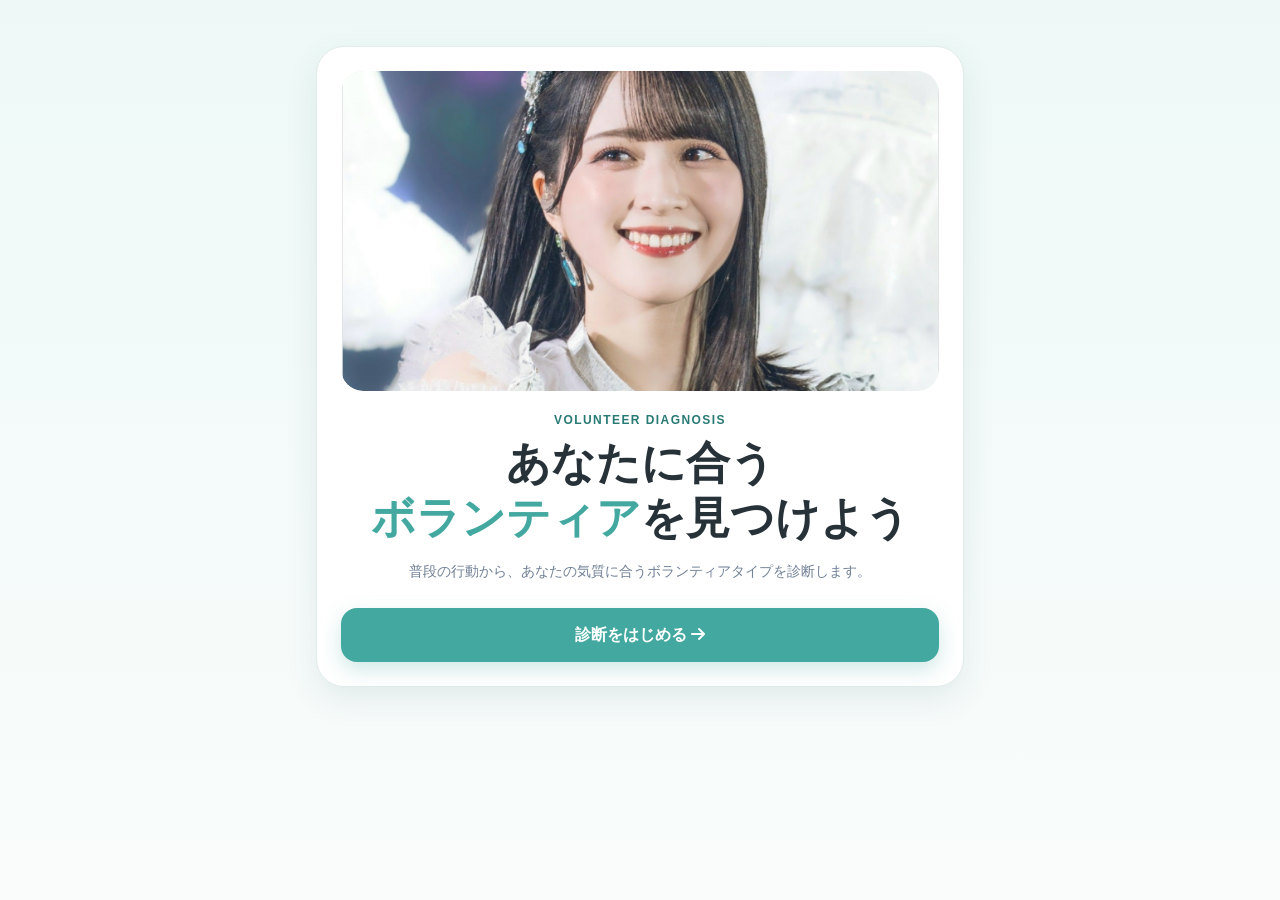
==== index.html @ e2f51537 "Add files via upload" ====
<!DOCTYPE html>
<html lang="ja">
<head>
  <meta charset="UTF-8">
  <meta name="viewport" content="width=device-width, initial-scale=1.0, viewport-fit=cover">
  <meta name="theme-color" content="#43A9A0">
  <meta name="apple-mobile-web-app-capable" content="yes">
  <meta name="apple-mobile-web-app-status-bar-style" content="default">
  <meta name="apple-mobile-web-app-title" content="ボランティア診断">
  <meta name="description" content="日常の行動から、自分に合うボランティアのタイプを見つける診断アプリ">

  <link rel="manifest" href="manifest.json">
  <link rel="stylesheet" href="style.css">

  <!-- Font Awesome -->
  <link rel="preconnect" href="https://cdnjs.cloudflare.com">
  <link rel="stylesheet" href="https://cdnjs.cloudflare.com/ajax/libs/font-awesome/6.5.2/css/all.min.css">

  <title>ボランティア診断</title>
</head>

<body>

  <main class="app-shell">

    <!-- ホーム画面 -->
    <section id="homeScreen" class="screen active">

      <div class="hero-card">

        <div class="hero-image-wrap">
          <img
            src="images/hero-sample.png"
            class="replaceable-img"
            alt="ボランティア診断のイメージ"
          >
        </div>

        <p class="eyebrow">VOLUNTEER DIAGNOSIS</p>

        <h1>
          あなたに合う<br>
          <span>ボランティア</span>を見つけよう
        </h1>

        <p class="lead">
          普段の行動から、あなたの気質に合うボランティアタイプを診断します。
        </p>

        <button id="startBtn" class="primary-btn">
          診断をはじめる
          <i class="fa-solid fa-arrow-right"></i>
        </button>

      </div>

    </section>


    <!-- 診断画面 -->
    <section id="quizScreen" class="screen">

      <div class="quiz-header">

        <button id="backBtn" class="icon-btn" aria-label="前の画面へ">
          <i class="fa-solid fa-arrow-left"></i>
        </button>

        <div class="progress-area">

          <div class="progress-label">
            <span>質問</span>
            <strong id="questionNumber">1 / 12</strong>
          </div>

          <div class="progress-track">
            <div id="progressBar" class="progress-bar"></div>
          </div>

        </div>

      </div>


      <div class="question-card">

        <span id="questionTag" class="question-tag">
          Q1
        </span>

        <h2 id="questionText"></h2>

        <div id="choices" class="choices"></div>

      </div>

    </section>


    <!-- やってみたいボランティア -->
    <section id="interestScreen" class="screen">

      <div class="result-top">

        <span class="question-tag">
          最後の質問・採点外
        </span>

        <h2>
          あなたが「やってみたい」と思う<br>
          ボランティアは？
        </h2>

        <p>
          これは診断の点数には入りません。
          気質から見たおすすめと比べるために使います。
        </p>

      </div>

      <div id="interestChoices" class="interest-grid"></div>

      <button id="showResultBtn" class="primary-btn">
        診断結果を見る
        <i class="fa-solid fa-chart-simple"></i>
      </button>

    </section>


    <!-- 結果画面 -->
    <section id="resultScreen" class="screen">

      <div class="result-card">

        <p class="eyebrow">
          YOUR RESULT
        </p>

        <h2>
          あなたのボランティアタイプ
        </h2>

        <div id="topType" class="top-type"></div>

        <div class="chart-wrap">
          <canvas
            id="radarChart"
            width="320"
            height="320"
            aria-label="8タイプのレーダーチャート"
          ></canvas>
        </div>

        <div id="scoreList" class="score-list"></div>

      </div>


      <!-- 比較 -->
      <div class="compare-card">

        <div class="compare-title">

          <i class="fa-solid fa-scale-balanced"></i>

          <div>

            <h3>
              「向いている」と「やってみたい」を比較
            </h3>

            <p>
              あなたの気質と、あなた自身の興味を見比べてみましょう。
            </p>

          </div>

        </div>

        <div id="compareContent"></div>

      </div>


      <div class="result-actions">

        <button id="restartBtn" class="secondary-btn">
          <i class="fa-solid fa-rotate-right"></i>
          もう一度診断する
        </button>

        <button id="shareBtn" class="secondary-btn">
          <i class="fa-solid fa-share-nodes"></i>
          結果を共有
        </button>

      </div>

    </section>


    <!-- QRコード画面 -->
    <section id="qrScreen" class="screen">

      <div class="qr-card">

        <p class="eyebrow">
          SHARE
        </p>

        <h2>
          スマホで開く
        </h2>

        <p>
          このページのURLをQRコードにしました。
          スマホで読み取って開いてください。
        </p>

        <div class="qr-wrap">

          <img
            id="qrImage"
            alt="このアプリを開くQRコード"
          >

        </div>

        <p id="currentUrl" class="url-text"></p>

        <button id="closeQrBtn" class="secondary-btn">
          戻る
        </button>

      </div>

    </section>

  </main>


  <script src="app.js"></script>

</body>
</html>
---- style.css ----
* {
  box-sizing: border-box;
}

:root {
  --primary: #43A9A0;
  --primary-dark: #287A74;
  --primary-light: #EAF7F5;
  --accent: #F4B85C;
  --text: #263238;
  --muted: #718096;
  --bg: #F7FBFA;
  --white: #FFFFFF;
  --border: #E2ECEA;
  --shadow: 0 12px 32px rgba(50, 100, 95, 0.10);
}

html {
  scroll-behavior: smooth;
}

body {
  margin: 0;
  min-height: 100vh;
  font-family:
    -apple-system,
    BlinkMacSystemFont,
    "Noto Sans JP",
    "Hiragino Kaku Gothic ProN",
    "Yu Gothic",
    sans-serif;
  background:
    linear-gradient(
      180deg,
      #EEF9F7 0%,
      #F9FCFB 100%
    );
  color: var(--text);
}

button {
  font: inherit;
}

.app-shell {
  width: 100%;
  max-width: 680px;
  min-height: 100vh;
  margin: 0 auto;
  padding: 20px 16px 36px;
}

.screen {
  display: none;
}

.screen.active {
  display: block;
}

.hero-card,
.question-card,
.result-card,
.compare-card,
.qr-card {
  background: var(--white);
  border: 1px solid var(--border);
  border-radius: 28px;
  box-shadow: var(--shadow);
}

.hero-card {
  margin-top: 14px;
  padding: 18px;
  text-align: center;
}

.hero-image-wrap {
  width: 100%;
  height: 260px;
  overflow: hidden;
  border-radius: 22px;
  background: var(--primary-light);
}

.replaceable-img {
  display: block;
  width: 100%;
  height: 100%;
  object-fit: cover;
  object-position: center;
  border-radius: inherit;
}

.eyebrow {
  margin: 22px 0 8px;
  color: var(--primary-dark);
  font-size: 12px;
  font-weight: 800;
  letter-spacing: 0.12em;
}

h1,
h2,
h3,
p {
  margin-top: 0;
}

h1 {
  margin-bottom: 14px;
  font-size: clamp(30px, 8vw, 44px);
  line-height: 1.25;
}

h1 span {
  color: var(--primary);
}

.lead {
  margin: 0 auto 24px;
  max-width: 470px;
  color: var(--muted);
  line-height: 1.8;
  font-size: 14px;
}

.primary-btn,
.secondary-btn {
  width: 100%;
  min-height: 54px;
  border-radius: 16px;
  cursor: pointer;
  transition:
    transform .15s ease,
    opacity .15s ease;
}

.primary-btn {
  border: 0;
  color: #fff;
  background: var(--primary);
  font-weight: 800;
  box-shadow:
    0 8px 20px rgba(67, 169, 160, .25);
}

.secondary-btn {
  background: #fff;
  color: var(--primary-dark);
  border: 1px solid var(--border);
  font-weight: 700;
}

.primary-btn:active,
.secondary-btn:active,
.choice-btn:active {
  transform: scale(.98);
}

.quiz-header {
  display: flex;
  align-items: center;
  gap: 12px;
  margin: 12px 0 18px;
}

.icon-btn {
  flex: 0 0 auto;
  width: 42px;
  height: 42px;
  border: 1px solid var(--border);
  border-radius: 50%;
  background: #fff;
  color: var(--primary-dark);
  cursor: pointer;
}

.progress-area {
  flex: 1;
}

.progress-label {
  display: flex;
  justify-content: space-between;
  margin-bottom: 7px;
  color: var(--muted);
  font-size: 12px;
}

.progress-label strong {
  color: var(--text);
}

.progress-track {
  height: 7px;
  overflow: hidden;
  border-radius: 99px;
  background: #DDECEA;
}

.progress-bar {
  width: 8.333%;
  height: 100%;
  border-radius: inherit;
  background: var(--primary);
  transition: width .25s ease;
}

.question-card {
  padding: 24px 18px;
}

.question-tag {
  display: inline-flex;
  align-items: center;
  min-height: 28px;
  padding: 0 11px;
  border-radius: 99px;
  background: var(--primary-light);
  color: var(--primary-dark);
  font-size: 12px;
  font-weight: 800;
}

.question-card h2 {
  margin: 16px 0 22px;
  font-size: clamp(21px, 5.5vw, 28px);
  line-height: 1.55;
}

.choices {
  display: grid;
  gap: 12px;
}

.choice-btn {
  display: flex;
  align-items: flex-start;
  gap: 12px;
  width: 100%;
  padding: 15px;
  border: 1px solid var(--border);
  border-radius: 16px;
  background: #FBFEFD;
  color: var(--text);
  text-align: left;
  line-height: 1.6;
  cursor: pointer;
}

.choice-number {
  flex: 0 0 auto;
  display: grid;
  place-items: center;
  width: 30px;
  height: 30px;
  border-radius: 50%;
  background: var(--primary-light);
  color: var(--primary-dark);
  font-weight: 800;
  font-size: 13px;
}

.interest-grid {
  display: grid;
  gap: 10px;
  margin: 20px 0;
}

.interest-option {
  display: flex;
  align-items: center;
  gap: 12px;
  padding: 15px;
  border: 1px solid var(--border);
  border-radius: 16px;
  background: #fff;
  cursor: pointer;
  text-align: left;
}

.interest-option.selected {
  border-color: var(--primary);
  background: var(--primary-light);
}

.interest-option input {
  accent-color: var(--primary);
}

.result-top {
  padding: 10px 4px 18px;
}

.result-top h2 {
  margin: 12px 0 8px;
  font-size: 28px;
  line-height: 1.45;
}

.result-top p {
  color: var(--muted);
  line-height: 1.7;
  font-size: 13px;
}

.result-card,
.compare-card,
.qr-card {
  padding: 22px 18px;
  margin-bottom: 16px;
}

.result-card h2 {
  margin-bottom: 18px;
}

.top-type {
  padding: 16px;
  border-radius: 18px;
  background: var(--primary-light);
  text-align: center;
  color: var(--primary-dark);
  font-size: 20px;
  font-weight: 900;
  line-height: 1.5;
}

.chart-wrap {
  width: min(100%, 360px);
  margin: 18px auto;
}

#radarChart {
  display: block;
  width: 100%;
  height: auto;
}

.score-list {
  display: grid;
  gap: 7px;
}

.score-row {
  display: grid;
  grid-template-columns: 24px 1fr 36px;
  align-items: center;
  gap: 8px;
  font-size: 12px;
}

.score-bar-bg {
  height: 8px;
  overflow: hidden;
  border-radius: 99px;
  background: #E7EFEE;
}

.score-bar {
  height: 100%;
  border-radius: inherit;
  background: var(--primary);
}

.compare-title {
  display: flex;
  gap: 12px;
  align-items: flex-start;
}

.compare-title > i {
  margin-top: 3px;
  color: var(--primary);
  font-size: 22px;
}

.compare-title h3 {
  margin-bottom: 5px;
  font-size: 16px;
}

.compare-title p {
  margin-bottom: 0;
  color: var(--muted);
  font-size: 12px;
  line-height: 1.6;
}

.compare-box {
  margin-top: 16px;
  padding: 16px;
  border-radius: 18px;
  background: #F8FBFA;
}

.compare-label {
  margin-bottom: 6px;
  color: var(--muted);
  font-size: 11px;
  font-weight: 800;
}

.compare-value {
  font-weight: 800;
  line-height: 1.6;
}

.result-actions {
  display: grid;
  gap: 10px;
}

.qr-card {
  margin-top: 20px;
  text-align: center;
}

.qr-card h2 {
  font-size: 28px;
}

.qr-card p {
  color: var(--muted);
  line-height: 1.7;
  font-size: 13px;
}

.qr-wrap {
  display: grid;
  place-items: center;
  margin: 20px auto;
  width: min(78vw, 300px);
  aspect-ratio: 1;
  padding: 12px;
  border-radius: 20px;
  background: #fff;
  border: 1px solid var(--border);
}

.qr-wrap img {
  width: 100%;
  height: 100%;
  object-fit: contain;
}

.url-text {
  word-break: break-all;
  font-size: 11px !important;
}

@media (min-width: 600px) {

  .app-shell {
    padding-top: 32px;
  }

  .hero-card {
    padding: 24px;
  }

  .hero-image-wrap {
    height: 320px;
  }

  .question-card {
    padding: 30px;
  }

}
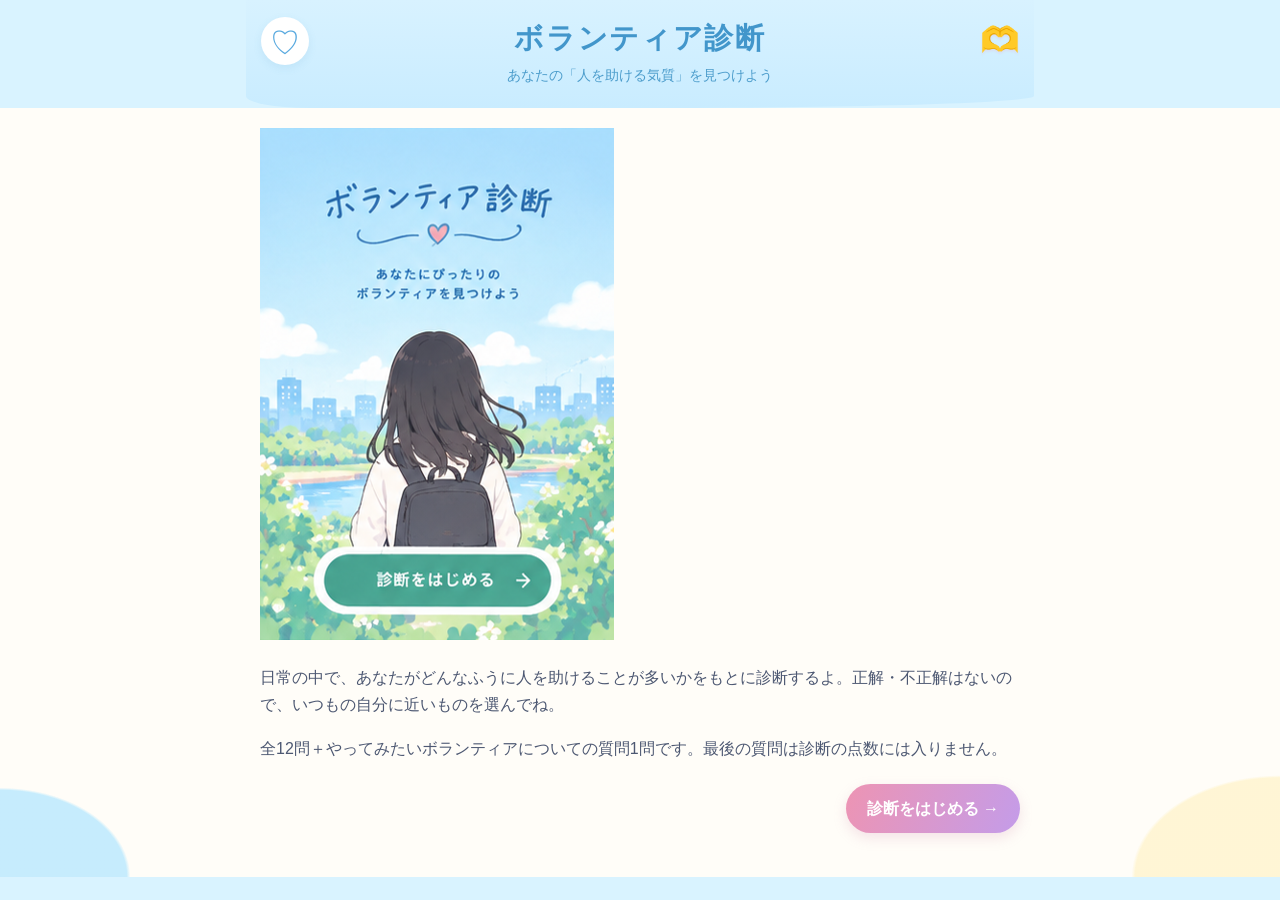
==== commit d7b93547: "Add files via upload" ====
--- a/index.html
+++ b/index.html
@@ -2,245 +2,138 @@
 <html lang="ja">
 <head>
   <meta charset="UTF-8">
-  <meta name="viewport" content="width=device-width, initial-scale=1.0, viewport-fit=cover">
-  <meta name="theme-color" content="#43A9A0">
-  <meta name="apple-mobile-web-app-capable" content="yes">
-  <meta name="apple-mobile-web-app-status-bar-style" content="default">
-  <meta name="apple-mobile-web-app-title" content="ボランティア診断">
-  <meta name="description" content="日常の行動から、自分に合うボランティアのタイプを見つける診断アプリ">
+  <meta name="viewport" content="width=device-width, initial-scale=1">
+  <meta name="theme-color" content="#fff4f7">
+  <title>ボランティア診断</title>
+  <link rel="stylesheet" href="style.css">
+</head>
+<body>
+<main class="app">
+  <header class="brand">
+    <div class="brand-mark" aria-hidden="true">♡</div>
+    <h1>ボランティア診断</h1>
+    <p>あなたの「人を助ける気質」を見つけよう</p>
+  </header>
 
-  <link rel="manifest" href="manifest.json">
-  <link rel="stylesheet" href="style.css">
+  
 
-  <!-- Font Awesome -->
-  <link rel="preconnect" href="https://cdnjs.cloudflare.com">
-  <link rel="stylesheet" href="https://cdnjs.cloudflare.com/ajax/libs/font-awesome/6.5.2/css/all.min.css">
+<section id="start-screen" class="start-panel">
+  <img
+    class="start-image"
+    src="./images/画像1.png"
+    alt="ボランティア診断のスタート画面"
+  >
 
-  <title>ボランティア診断</title>
-</head>
+  
+</div>
+      </div>
+    </div>
+    <p>日常の中で、あなたがどんなふうに人を助けることが多いかをもとに診断するよ。正解・不正解はないので、いつもの自分に近いものを選んでね。</p>
+    <p class="hint">全12問＋やってみたいボランティアについての質問1問です。最後の質問は診断の点数には入りません。</p>
+    <div class="nav-row" style="justify-content:flex-end">
+      <button class="btn btn-primary" id="start-btn">診断をはじめる →</button>
+    </div>
+  </section>
 
-<body>
+  <section id="quiz-screen" class="panel hidden">
+    <div class="eyebrow">
+      <span id="step-label">Q1 / 12</span>
+      <span id="step-percent">8%</span>
+    </div>
+    <div class="progress">
+      <div class="progress-fill" id="progress-fill"></div>
+    </div>
+    <h2 id="question-text" class="question-text"></h2>
+    <div class="illustration-frame">
+      <div class="illustration-inner" id="illustration-inner">
+        <div class="scene-emoji" id="scene-emoji">🧑‍🤝‍🧑</div>
+        <div class="scene-label" id="scene-label">この質問のイラスト</div>
+      </div>
+    </div>
+    <div class="choices" id="choices"></div>
+    <p class="hint">選択肢を押すと、右側のハートがピンクになるよ。</p>
+    <div class="nav-row">
+      <button class="btn btn-ghost" id="back-btn">← もどる</button>
+      <button class="btn btn-primary" id="next-btn" disabled>次へ →</button>
+    </div>
+  </section>
 
-  <main class="app-shell">
+  <section id="interest-screen" class="panel hidden">
+    <div class="eyebrow">
+      <span>Q13 / 13</span>
+      <span>採点外</span>
+    </div>
+    <div class="progress">
+      <div class="progress-fill" style="width:100%"></div>
+    </div>
+    <h2>あなたがやってみたいボランティアはありますか？</h2>
+    <p class="note">※こちらの質問は診断結果には含まれません。あなたのやりたいことと気質の傾向を比べるための参考にします。</p>
+    <div class="interest-grid" id="interest-grid"></div>
+    <label for="interest-note" style="display:block;margin:17px 0 7px;font-weight:700">ほかにやってみたいこと（任意）</label>
+    <textarea id="interest-note" placeholder="例：地域のお祭りの準備をしてみたい"></textarea>
+    <div class="nav-row">
+      <button class="btn btn-ghost" id="interest-back-btn">← もどる</button>
+      <button class="btn btn-primary" id="show-result-btn">診断結果を見る →</button>
+    </div>
+  </section>
 
-    <!-- ホーム画面 -->
-    <section id="homeScreen" class="screen active">
+  <section id="result-screen" class="panel hidden">
+    <div class="eyebrow">
+      <span>診断結果</span>
+      <span>あなたの気質タイプ</span>
+    </div>
 
-      <div class="hero-card">
+    <div class="result-top">
+      <div>
+        <h2 class="result-title" id="result-title"></h2>
+        <p class="result-sub" id="result-type-name"></p>
+        <p id="result-description"></p>
+        <div class="result-character" id="result-character"></div>
+      </div>
+      <div>
+        <h3 class="section-title" style="margin-top:0">タイプ別スコア</h3>
+        <canvas id="radar-chart" width="440" height="400" aria-label="ボランティアの種類ごとのレーダーチャート" style="width:100%;height:auto"></canvas>
+        <p class="small">種類の名前を短く表示しています。点数が高いほど、その活動に関係する傾向が強めです。</p>
+      </div>
+    </div>
 
-        <div class="hero-image-wrap">
-          <img
-            src="images/hero-sample.png"
-            class="replaceable-img"
-            alt="ボランティア診断のイメージ"
-          >
-        </div>
+    <h3 class="section-title">あるとよい能力・向いている人の特徴</h3>
+    <ul class="feature-list" id="feature-list"></ul>
 
-        <p class="eyebrow">VOLUNTEER DIAGNOSIS</p>
+    <h3 class="section-title">結果のポイント配分</h3>
+    <p class="small">選んだ答えのタイプに2点、関連するタイプに1点を加算しています。Q13は採点されません。</p>
+    <div class="score-list" id="score-list"></div>
 
-        <h1>
-          あなたに合う<br>
-          <span>ボランティア</span>を見つけよう
-        </h1>
+    <h3 class="section-title">あなたの「やりたい」とおすすめ</h3>
+    <div class="compare">
+      <div class="compare-card">
+        <h4>あなたのやりたい</h4>
+        <p id="interest-result"></p>
+      </div>
+      <div class="compare-card">
+        <h4>気質から見たおすすめ</h4>
+        <p id="recommended-result"></p>
+      </div>
+    </div>
 
-        <p class="lead">
-          普段の行動から、あなたの気質に合うボランティアタイプを診断します。
-        </p>
+    <h3 class="section-title">ボランティアを探してみよう</h3>
+    <div class="url-box">
+      <p style="margin:0 0 5px">ボランティア情報の探し方や募集先は、地域によって異なります。</p>
+      <a href="https://www.n-volunteer.jp/" target="_blank" rel="noopener noreferrer">全国のボランティア情報を探す</a>
+    </div>
 
-        <button id="startBtn" class="primary-btn">
-          診断をはじめる
-          <i class="fa-solid fa-arrow-right"></i>
-        </button>
+    <h3 class="section-title" id="type-links-heading">この診断結果に合う活動をもっと詳しく知る</h3>
+    <p id="type-links-intro">あなたの診断タイプに合わせた活動紹介ページだよ。</p>
+    <div id="type-links"></div>
+    <p class="small">※リンク先は外部サイトです。活動内容や募集条件は、リンク先で確認してください。</p>
 
-      </div>
+    <div class="result-actions">
+      <button class="btn btn-primary" id="restart-btn">もう一度診断する ↻</button>
+      <button class="btn btn-ghost" id="print-btn">結果を印刷する</button>
+    </div>
+  </section>
+</main>
 
-    </section>
-
-
-    <!-- 診断画面 -->
-    <section id="quizScreen" class="screen">
-
-      <div class="quiz-header">
-
-        <button id="backBtn" class="icon-btn" aria-label="前の画面へ">
-          <i class="fa-solid fa-arrow-left"></i>
-        </button>
-
-        <div class="progress-area">
-
-          <div class="progress-label">
-            <span>質問</span>
-            <strong id="questionNumber">1 / 12</strong>
-          </div>
-
-          <div class="progress-track">
-            <div id="progressBar" class="progress-bar"></div>
-          </div>
-
-        </div>
-
-      </div>
-
-
-      <div class="question-card">
-
-        <span id="questionTag" class="question-tag">
-          Q1
-        </span>
-
-        <h2 id="questionText"></h2>
-
-        <div id="choices" class="choices"></div>
-
-      </div>
-
-    </section>
-
-
-    <!-- やってみたいボランティア -->
-    <section id="interestScreen" class="screen">
-
-      <div class="result-top">
-
-        <span class="question-tag">
-          最後の質問・採点外
-        </span>
-
-        <h2>
-          あなたが「やってみたい」と思う<br>
-          ボランティアは？
-        </h2>
-
-        <p>
-          これは診断の点数には入りません。
-          気質から見たおすすめと比べるために使います。
-        </p>
-
-      </div>
-
-      <div id="interestChoices" class="interest-grid"></div>
-
-      <button id="showResultBtn" class="primary-btn">
-        診断結果を見る
-        <i class="fa-solid fa-chart-simple"></i>
-      </button>
-
-    </section>
-
-
-    <!-- 結果画面 -->
-    <section id="resultScreen" class="screen">
-
-      <div class="result-card">
-
-        <p class="eyebrow">
-          YOUR RESULT
-        </p>
-
-        <h2>
-          あなたのボランティアタイプ
-        </h2>
-
-        <div id="topType" class="top-type"></div>
-
-        <div class="chart-wrap">
-          <canvas
-            id="radarChart"
-            width="320"
-            height="320"
-            aria-label="8タイプのレーダーチャート"
-          ></canvas>
-        </div>
-
-        <div id="scoreList" class="score-list"></div>
-
-      </div>
-
-
-      <!-- 比較 -->
-      <div class="compare-card">
-
-        <div class="compare-title">
-
-          <i class="fa-solid fa-scale-balanced"></i>
-
-          <div>
-
-            <h3>
-              「向いている」と「やってみたい」を比較
-            </h3>
-
-            <p>
-              あなたの気質と、あなた自身の興味を見比べてみましょう。
-            </p>
-
-          </div>
-
-        </div>
-
-        <div id="compareContent"></div>
-
-      </div>
-
-
-      <div class="result-actions">
-
-        <button id="restartBtn" class="secondary-btn">
-          <i class="fa-solid fa-rotate-right"></i>
-          もう一度診断する
-        </button>
-
-        <button id="shareBtn" class="secondary-btn">
-          <i class="fa-solid fa-share-nodes"></i>
-          結果を共有
-        </button>
-
-      </div>
-
-    </section>
-
-
-    <!-- QRコード画面 -->
-    <section id="qrScreen" class="screen">
-
-      <div class="qr-card">
-
-        <p class="eyebrow">
-          SHARE
-        </p>
-
-        <h2>
-          スマホで開く
-        </h2>
-
-        <p>
-          このページのURLをQRコードにしました。
-          スマホで読み取って開いてください。
-        </p>
-
-        <div class="qr-wrap">
-
-          <img
-            id="qrImage"
-            alt="このアプリを開くQRコード"
-          >
-
-        </div>
-
-        <p id="currentUrl" class="url-text"></p>
-
-        <button id="closeQrBtn" class="secondary-btn">
-          戻る
-        </button>
-
-      </div>
-
-    </section>
-
-  </main>
-
-
-  <script src="app.js"></script>
-
+<script src="app.js" defer></script>
 </body>
 </html>
--- a/style.css
+++ b/style.css
@@ -1,471 +1,652 @@
+:root {
+  --pink: #ff8fbd;
+  --pink-dark: #f45b9a;
+  --pink-pale: #fff2f8;
+  --ink: #4d5872;
+  --muted: #7e8ba1;
+  --paper: #fffdf9;
+  --line: #c5eaff;
+  --shadow: 0 8px 22px rgba(85, 157, 199, .12);
+}
+
 * {
   box-sizing: border-box;
 }
 
-:root {
-  --primary: #43A9A0;
-  --primary-dark: #287A74;
-  --primary-light: #EAF7F5;
-  --accent: #F4B85C;
-  --text: #263238;
-  --muted: #718096;
-  --bg: #F7FBFA;
-  --white: #FFFFFF;
-  --border: #E2ECEA;
-  --shadow: 0 12px 32px rgba(50, 100, 95, 0.10);
-}
-
-html {
-  scroll-behavior: smooth;
-}
-
 body {
   margin: 0;
-  min-height: 100vh;
-  font-family:
-    -apple-system,
-    BlinkMacSystemFont,
-    "Noto Sans JP",
-    "Hiragino Kaku Gothic ProN",
-    "Yu Gothic",
-    sans-serif;
   background:
-    linear-gradient(
-      180deg,
-      #EEF9F7 0%,
-      #F9FCFB 100%
-    );
-  color: var(--text);
+    radial-gradient(ellipse at 0% 100%, rgba(176,230,255,.72) 0 7%, transparent 7.2%),
+    radial-gradient(ellipse at 100% 100%, rgba(255,239,184,.55) 0 8%, transparent 8.2%),
+    linear-gradient(180deg, #d9f3ff 0, #d9f3ff 108px, #fffdf8 108px, #fffdf8 100%);
+  color: var(--ink);
+  font-family: "Yu Gothic", "Hiragino Kaku Gothic ProN", Meiryo, sans-serif;
+  line-height: 1.7;
+}
+
+button,
+textarea {
+  font: inherit;
 }
 
 button {
-  font: inherit;
-}
-
-.app-shell {
-  width: 100%;
-  max-width: 680px;
-  min-height: 100vh;
-  margin: 0 auto;
-  padding: 20px 16px 36px;
-}
-
-.screen {
-  display: none;
-}
-
-.screen.active {
-  display: block;
-}
-
-.hero-card,
-.question-card,
-.result-card,
-.compare-card,
-.qr-card {
-  background: var(--white);
-  border: 1px solid var(--border);
-  border-radius: 28px;
-  box-shadow: var(--shadow);
-}
-
-.hero-card {
-  margin-top: 14px;
-  padding: 18px;
+  cursor: pointer;
+}
+
+.app {
+  width: min(100% - 28px, 760px);
+  margin: auto;
+  padding: 0 0 44px;
+}
+
+.brand {
+  position: relative;
+  margin: 0 -14px 20px;
+  padding: 14px 12px 16px;
+  background: linear-gradient(180deg, #d8f2ff, #c9ecff);
+  border-radius: 0 0 48% 8% / 0 0 12px 12px;
+  min-height: 108px;
   text-align: center;
 }
 
-.hero-image-wrap {
-  width: 100%;
-  height: 260px;
+.brand-mark {
+  position: absolute;
+  left: 15px;
+  top: 17px;
+  width: 48px;
+  height: 48px;
+  display: grid;
+  place-items: center;
+  background: #fff;
+  border: 0;
+  border-radius: 50%;
+  box-shadow: 0 3px 8px rgba(82,157,197,.12);
+  color: #58a9df;
+  font-size: 30px;
+}
+
+.brand h1 {
+  color: #4296cb;
+  margin: 0;
+  font-size: clamp(1.35rem, 4vw, 1.8rem);
+  letter-spacing: .06em;
+}
+
+.brand p {
+  color: #4d9dcc;
+  margin: 0;
+  font-size: .9rem;
+}
+
+.brand::after {
+  content: "🫶";
+  position: absolute;
+  right: 14px;
+  top: 12px;
+  font-size: 2rem;
+  filter: drop-shadow(0 2px 1px rgba(255,130,170,.15));
+}
+
+.panel {
+  padding: clamp(16px, 3.8vw, 28px);
+  background: rgba(255,255,255,.76);
+  border: 0;
+  border-radius: 24px;
+  box-shadow: none;
+}
+
+.hidden {
+  display: none !important;
+}
+
+h2 {
+  font-size: clamp(1.15rem, 3.5vw, 1.45rem);
+  line-height: 1.55;
+  margin: 0 0 15px;
+}
+
+.question-text {
+  position: relative;
+  padding-left: 112px;
+  min-height: 86px;
+  display: flex;
+  align-items: center;
+}
+
+.question-text::before {
+  content: "Q";
+  position: absolute;
+  left: 0;
+  top: 50%;
+  transform: translateY(-50%);
+  width: 94px;
+  height: 76px;
+  display: grid;
+  place-items: center;
+  border-radius: 45% 50% 42% 50%;
+  background: #65b8e9;
+  color: #fff;
+  font-size: 2rem;
+  font-weight: 800;
+  letter-spacing: .02em;
+}
+
+.eyebrow {
+  display: flex;
+  justify-content: space-between;
+  gap: 10px;
+  color: #4e9ed1;
+  font-size: .88rem;
+  font-weight: 700;
+}
+
+.progress {
+  height: 13px;
+  background: #fff;
+  border: 1px solid #d6efff;
+  border-radius: 99px;
   overflow: hidden;
-  border-radius: 22px;
-  background: var(--primary-light);
-}
-
-.replaceable-img {
-  display: block;
+  margin: 9px 0 20px;
+}
+
+.progress-fill {
+  height: 100%;
+  background: linear-gradient(90deg, #65b9e9, #b5e6ff);
+  transition: width .2s;
+}
+
+.illustration-frame {
+  width: min(100%, 540px);
+  aspect-ratio: 1;
+  margin: 8px auto 20px;
+  padding: 0;
+  background: transparent;
+  box-shadow: none;
+  border-radius: 0;
+}
+
+.illustration-inner {
+  width: 100%;
+  height: 100%;
+  position: relative;
+  overflow: hidden;
+  display: flex;
+  flex-direction: column;
+  align-items: center;
+  justify-content: center;
+  border-radius: 30% 28% 26% 25% / 26% 25% 30% 28%;
+  background:
+    radial-gradient(ellipse at 50% 45%, rgba(201,236,255,.92), rgba(222,244,255,.65) 47%, transparent 72%),
+    radial-gradient(ellipse at 24% 72%, rgba(220,239,187,.85), transparent 35%),
+    radial-gradient(ellipse at 78% 74%, rgba(220,239,187,.8), transparent 34%),
+    linear-gradient(180deg, #fffdf8, #fffaf5);
+  color: #6f8ca0;
+}
+
+.scene-emoji {
+  position: relative;
+  z-index: 1;
+  font-size: clamp(4.5rem, 17vw, 8rem);
+  line-height: 1.2;
+  filter: drop-shadow(0 5px 4px #6e5a6e1f);
+}
+
+.scene-label {
+  z-index: 1;
+  margin-top: 10px;
+  font-size: .9rem;
+  color: #7d8ea2;
+  background: rgba(255,255,255,.55);
+  padding: 4px 12px;
+  border-radius: 999px;
+}
+
+.illustration-inner img {
+  position: absolute;
+  inset: 0;
   width: 100%;
   height: 100%;
   object-fit: cover;
-  object-position: center;
-  border-radius: inherit;
-}
-
-.eyebrow {
-  margin: 22px 0 8px;
-  color: var(--primary-dark);
-  font-size: 12px;
-  font-weight: 800;
-  letter-spacing: 0.12em;
-}
-
-h1,
-h2,
-h3,
-p {
-  margin-top: 0;
-}
-
-h1 {
-  margin-bottom: 14px;
-  font-size: clamp(30px, 8vw, 44px);
-  line-height: 1.25;
-}
-
-h1 span {
-  color: var(--primary);
-}
-
-.lead {
-  margin: 0 auto 24px;
-  max-width: 470px;
-  color: var(--muted);
-  line-height: 1.8;
-  font-size: 14px;
-}
-
-.primary-btn,
-.secondary-btn {
-  width: 100%;
-  min-height: 54px;
-  border-radius: 16px;
-  cursor: pointer;
-  transition:
-    transform .15s ease,
-    opacity .15s ease;
-}
-
-.primary-btn {
-  border: 0;
-  color: #fff;
-  background: var(--primary);
-  font-weight: 800;
-  box-shadow:
-    0 8px 20px rgba(67, 169, 160, .25);
-}
-
-.secondary-btn {
-  background: #fff;
-  color: var(--primary-dark);
-  border: 1px solid var(--border);
-  font-weight: 700;
-}
-
-.primary-btn:active,
-.secondary-btn:active,
-.choice-btn:active {
-  transform: scale(.98);
-}
-
-.quiz-header {
-  display: flex;
+  z-index: 2;
+}
+
+.choices {
+  display: grid;
+  gap: 10px;
+}
+
+.choice {
+  display: grid;
+  grid-template-columns: minmax(0,1fr) 54px;
   align-items: center;
   gap: 12px;
-  margin: 12px 0 18px;
-}
-
-.icon-btn {
-  flex: 0 0 auto;
-  width: 42px;
-  height: 42px;
-  border: 1px solid var(--border);
-  border-radius: 50%;
-  background: #fff;
-  color: var(--primary-dark);
-  cursor: pointer;
-}
-
-.progress-area {
-  flex: 1;
-}
-
-.progress-label {
+  width: 100%;
+  min-height: 76px;
+  text-align: left;
+  border: 3px solid #c6eaff;
+  border-radius: 999px;
+  padding: 10px 14px 10px 18px;
+  background: rgba(255,255,255,.86);
+  color: var(--ink);
+  transition: .18s;
+}
+
+.choice:hover {
+  border-color: #efb2c8;
+  transform: translateY(-1px);
+}
+
+.choice.selected {
+  border-color: var(--pink-dark);
+  background: #fff2f8;
+}
+
+.choice-text {
+  font-size: .97rem;
+  overflow-wrap: anywhere;
+}
+
+.heart {
+  width: 36px;
+  height: 36px;
+  display: grid;
+  place-items: center;
+  justify-self: end;
+}
+
+.heart svg {
+  width: 31px;
+  height: 31px;
+}
+
+.heart path {
+  fill: transparent;
+  stroke: #39343a;
+  stroke-width: 1.8;
+  stroke-linejoin: round;
+  transition: fill .18s, stroke .18s;
+}
+
+.choice.selected .heart path {
+  fill: #f18eaf;
+  stroke: #d85f8a;
+}
+
+.choice.selected .choice-text {
+  font-weight: 700;
+}
+
+.nav-row {
   display: flex;
   justify-content: space-between;
-  margin-bottom: 7px;
-  color: var(--muted);
-  font-size: 12px;
-}
-
-.progress-label strong {
-  color: var(--text);
-}
-
-.progress-track {
-  height: 7px;
-  overflow: hidden;
-  border-radius: 99px;
-  background: #DDECEA;
-}
-
-.progress-bar {
-  width: 8.333%;
-  height: 100%;
-  border-radius: inherit;
-  background: var(--primary);
-  transition: width .25s ease;
-}
-
-.question-card {
-  padding: 24px 18px;
-}
-
-.question-tag {
-  display: inline-flex;
-  align-items: center;
-  min-height: 28px;
-  padding: 0 11px;
-  border-radius: 99px;
-  background: var(--primary-light);
-  color: var(--primary-dark);
-  font-size: 12px;
-  font-weight: 800;
-}
-
-.question-card h2 {
-  margin: 16px 0 22px;
-  font-size: clamp(21px, 5.5vw, 28px);
-  line-height: 1.55;
-}
-
-.choices {
-  display: grid;
-  gap: 12px;
-}
-
-.choice-btn {
-  display: flex;
-  align-items: flex-start;
-  gap: 12px;
-  width: 100%;
-  padding: 15px;
-  border: 1px solid var(--border);
-  border-radius: 16px;
-  background: #FBFEFD;
-  color: var(--text);
-  text-align: left;
-  line-height: 1.6;
-  cursor: pointer;
-}
-
-.choice-number {
-  flex: 0 0 auto;
-  display: grid;
-  place-items: center;
-  width: 30px;
-  height: 30px;
-  border-radius: 50%;
-  background: var(--primary-light);
-  color: var(--primary-dark);
-  font-weight: 800;
-  font-size: 13px;
-}
-
-.interest-grid {
-  display: grid;
-  gap: 10px;
-  margin: 20px 0;
-}
-
-.interest-option {
-  display: flex;
   align-items: center;
   gap: 12px;
+  margin-top: 22px;
+}
+
+.btn {
+  border: 0;
+  border-radius: 999px;
+  padding: 11px 21px;
+  font-weight: 700;
+}
+
+.btn-primary {
+  color: white;
+  background: linear-gradient(110deg, #ed94b3, #c49ce9);
+  box-shadow: 0 5px 13px #cd89ae38;
+}
+
+.btn-primary:disabled {
+  opacity: .45;
+  cursor: not-allowed;
+  box-shadow: none;
+}
+
+.btn-ghost {
+  color: #655a67;
+  background: #f7f1f5;
+}
+
+
+.small {
+  font-size: .83rem;
+  color: var(--muted);
+}
+
+.note {
+  padding: 12px 14px;
+  border-radius: 14px;
+  background: #fff6fa;
+  color: #77616d;
+  font-size: .87rem;
+  margin: 0 0 16px;
+}
+
+textarea {
+  width: 100%;
+  min-height: 100px;
+  resize: vertical;
+  border: 1.5px solid var(--line);
+  border-radius: 15px;
+  padding: 14px;
+  outline: none;
+}
+
+textarea:focus {
+  border-color: var(--pink-dark);
+}
+
+.interest-grid {
+  display: grid;
+  grid-template-columns: repeat(2, minmax(0,1fr));
+  gap: 10px;
+}
+
+.interest-option {
+  border: 1.5px solid var(--line);
+  border-radius: 15px;
+  padding: 12px;
+  background: white;
+  text-align: left;
+  color: var(--ink);
+}
+
+.interest-option.selected {
+  border-color: var(--pink-dark);
+  background: #fff2f7;
+}
+
+.interest-option span {
+  display: block;
+  font-size: 1.35rem;
+}
+
+.result-title {
+  color: var(--pink-dark);
+  font-size: clamp(1.5rem, 5vw, 2.1rem);
+  margin: 0;
+}
+
+.result-sub {
+  color: var(--muted);
+  margin: 2px 0 15px;
+}
+
+.result-top {
+  display: grid;
+  grid-template-columns: minmax(0,1fr) minmax(210px,.95fr);
+  gap: 20px;
+  align-items: center;
+}
+
+.result-character {
+  min-height: 190px;
+  border-radius: 22px;
+  background: linear-gradient(145deg, #fff2f6, #f1efff, #eff9f3);
+  display: grid;
+  place-items: center;
+  font-size: 6rem;
+}
+
+.section-title {
+  font-size: 1.1rem;
+  margin: 24px 0 10px;
+}
+
+.feature-list {
+  display: flex;
+  flex-wrap: wrap;
+  gap: 8px;
+  padding: 0;
+  list-style: none;
+}
+
+.feature-list li {
+  padding: 6px 11px;
+  border-radius: 999px;
+  background: #f7f0fb;
+  font-size: .9rem;
+}
+
+.score-list {
+  display: grid;
+  gap: 13px;
   padding: 15px;
-  border: 1px solid var(--border);
-  border-radius: 16px;
-  background: #fff;
-  cursor: pointer;
-  text-align: left;
-}
-
-.interest-option.selected {
-  border-color: var(--primary);
-  background: var(--primary-light);
-}
-
-.interest-option input {
-  accent-color: var(--primary);
-}
-
-.result-top {
-  padding: 10px 4px 18px;
-}
-
-.result-top h2 {
-  margin: 12px 0 8px;
-  font-size: 28px;
-  line-height: 1.45;
-}
-
-.result-top p {
-  color: var(--muted);
-  line-height: 1.7;
-  font-size: 13px;
-}
-
-.result-card,
-.compare-card,
-.qr-card {
-  padding: 22px 18px;
-  margin-bottom: 16px;
-}
-
-.result-card h2 {
-  margin-bottom: 18px;
-}
-
-.top-type {
-  padding: 16px;
+  background: linear-gradient(135deg, #fff9fb, #faf7ff);
+  border: 1px solid #f0e3eb;
   border-radius: 18px;
-  background: var(--primary-light);
-  text-align: center;
-  color: var(--primary-dark);
-  font-size: 20px;
-  font-weight: 900;
-  line-height: 1.5;
-}
-
-.chart-wrap {
-  width: min(100%, 360px);
-  margin: 18px auto;
-}
-
-#radarChart {
-  display: block;
-  width: 100%;
-  height: auto;
-}
-
-.score-list {
-  display: grid;
-  gap: 7px;
 }
 
 .score-row {
   display: grid;
-  grid-template-columns: 24px 1fr 36px;
+  grid-template-columns: 78px minmax(0,1fr) 42px;
+  gap: 10px;
   align-items: center;
-  gap: 8px;
-  font-size: 12px;
-}
-
-.score-bar-bg {
-  height: 8px;
+  font-size: .9rem;
+}
+
+.score-row strong {
+  font-size: .88rem;
+  white-space: nowrap;
+  color: #554755;
+}
+
+.score-track {
+  height: 16px;
+  border-radius: 99px;
+  background: #eee6ed;
   overflow: hidden;
-  border-radius: 99px;
-  background: #E7EFEE;
+  box-shadow: inset 0 1px 2px #d9cbd5;
 }
 
 .score-bar {
   height: 100%;
+  min-width: 3px;
   border-radius: inherit;
-  background: var(--primary);
-}
-
-.compare-title {
+  background: linear-gradient(90deg, #f18eaf, #b99ae8);
+  box-shadow: 0 1px 3px #a66b8c33;
+  transition: width .35s;
+}
+
+.score-row span {
+  font-size: .85rem;
+  font-weight: 700;
+  text-align: right;
+  color: #655466;
+  font-variant-numeric: tabular-nums;
+}
+
+.compare {
+  display: grid;
+  grid-template-columns: 1fr 1fr;
+  gap: 12px;
+}
+
+.compare-card {
+  padding: 15px;
+  border: 1px solid var(--line);
+  border-radius: 17px;
+  background: white;
+}
+
+.compare-card h4 {
+  margin: 0 0 7px;
+  color: var(--pink-dark);
+}
+
+.compare-card p {
+  margin: 0;
+  font-size: .93rem;
+}
+
+.url-box {
+  padding: 14px;
+  background: #f8f5ff;
+  border-radius: 15px;
+  overflow-wrap: anywhere;
+  margin-bottom: 10px;
+}
+
+.url-box a {
+  color: #8063b0;
+}
+
+.result-actions {
   display: flex;
-  gap: 12px;
-  align-items: flex-start;
-}
-
-.compare-title > i {
-  margin-top: 3px;
-  color: var(--primary);
-  font-size: 22px;
-}
-
-.compare-title h3 {
-  margin-bottom: 5px;
-  font-size: 16px;
-}
-
-.compare-title p {
-  margin-bottom: 0;
-  color: var(--muted);
-  font-size: 12px;
-  line-height: 1.6;
-}
-
-.compare-box {
-  margin-top: 16px;
-  padding: 16px;
-  border-radius: 18px;
-  background: #F8FBFA;
-}
-
-.compare-label {
-  margin-bottom: 6px;
-  color: var(--muted);
-  font-size: 11px;
-  font-weight: 800;
-}
-
-.compare-value {
-  font-weight: 800;
-  line-height: 1.6;
-}
-
-.result-actions {
-  display: grid;
+  flex-wrap: wrap;
   gap: 10px;
-}
-
-.qr-card {
-  margin-top: 20px;
-  text-align: center;
-}
-
-.qr-card h2 {
-  font-size: 28px;
-}
-
-.qr-card p {
-  color: var(--muted);
-  line-height: 1.7;
-  font-size: 13px;
-}
-
-.qr-wrap {
-  display: grid;
-  place-items: center;
-  margin: 20px auto;
-  width: min(78vw, 300px);
-  aspect-ratio: 1;
-  padding: 12px;
-  border-radius: 20px;
-  background: #fff;
-  border: 1px solid var(--border);
-}
-
-.qr-wrap img {
-  width: 100%;
-  height: 100%;
+  margin-top: 22px;
+}
+
+@media (max-width: 560px) {
+  .app {
+    width: min(100% - 16px, 760px);
+    padding-top: 0;
+  }
+
+  .panel {
+    border-radius: 21px;
+    padding: 16px 13px;
+  }
+
+  .result-top {
+    grid-template-columns: 1fr;
+  }
+
+  .result-character {
+    min-height: 145px;
+  }
+
+  .compare {
+    grid-template-columns: 1fr;
+  }
+
+  .choice {
+    padding: 12px;
+    grid-template-columns: minmax(0,1fr) 34px;
+    gap: 8px;
+  }
+
+  .choice-text {
+    font-size: .92rem;
+  }
+
+  .score-list {
+    padding: 12px;
+    gap: 12px;
+  }
+
+  .score-row {
+    grid-template-columns: 68px minmax(0,1fr) 38px;
+    gap: 7px;
+  }
+
+  .score-row strong {
+    font-size: .82rem;
+  }
+
+  .score-track {
+    height: 14px;
+  }
+}
+
+@media print {
+  body {
+    background: white;
+  }
+
+  .brand,
+  .result-actions {
+    display: none;
+  }
+
+  .panel {
+    box-shadow: none;
+    border: 0;
+  }
+
+  .app {
+    width: 100%;
+    padding: 0;
+  }
+  
+/* 最初の画面 */
+#start-screen.start-panel {
+  width: 100%;
+  max-width: 360px;
+  margin: 0 auto;
+  padding: 0;
+  overflow: hidden;
+  border-radius: 0;
+  background: transparent;
+  box-shadow: none;
+}
+
+/* スタート画像を縦長のまま表示 */
+.start-image {
+  display: block;
+  width: 100%;
+  height: auto;
   object-fit: contain;
 }
 
-.url-text {
-  word-break: break-all;
-  font-size: 11px !important;
-}
-
-@media (min-width: 600px) {
-
-  .app-shell {
-    padding-top: 32px;
-  }
-
-  .hero-card {
-    padding: 24px;
-  }
-
-  .hero-image-wrap {
-    height: 320px;
-  }
-
-  .question-card {
-    padding: 30px;
-  }
+/* スマートフォンでの表示 */
+.app {
+  width: 100%;
+  max-width: 420px;
+  margin: 0 auto;
+  padding: 0;
+}
+
+body {
+  margin: 0;
+}
+
+/* 最初の画面を中央に大きく表示 */
+#start-screen.start-panel {
+  display: block;
+  box-sizing: border-box;
+  width: 100%;
+  max-width: 420px;
+  min-height: 0;
+  margin: 0 auto;
+  padding: 0;
+  overflow: hidden;
+  background: transparent;
+  border: none;
+  border-radius: 0;
+  box-shadow: none;
+}
+
+/* 画像全体を表示する */
+#start-screen .start-image {
+  display: block;
+  width: 100%;
+  height: auto;
+  max-width: 100%;
+  margin: 0 auto;
+  object-fit: contain;
+}
+
+/* アプリ全体の余白をなくす */
+body {
+  margin: 0;
+}
+
+.app {
+  box-sizing: border-box;
+  width: 100%;
+  max-width: 420px;
+  margin: 0 auto;
+  padding: 0;
+}
+
+/* スタート画面では以前のイラスト枠を表示しない */
+#start-screen .illustration-frame,
+#start-screen .illustration-inner {
+  display: none;
+}
+
 
 }
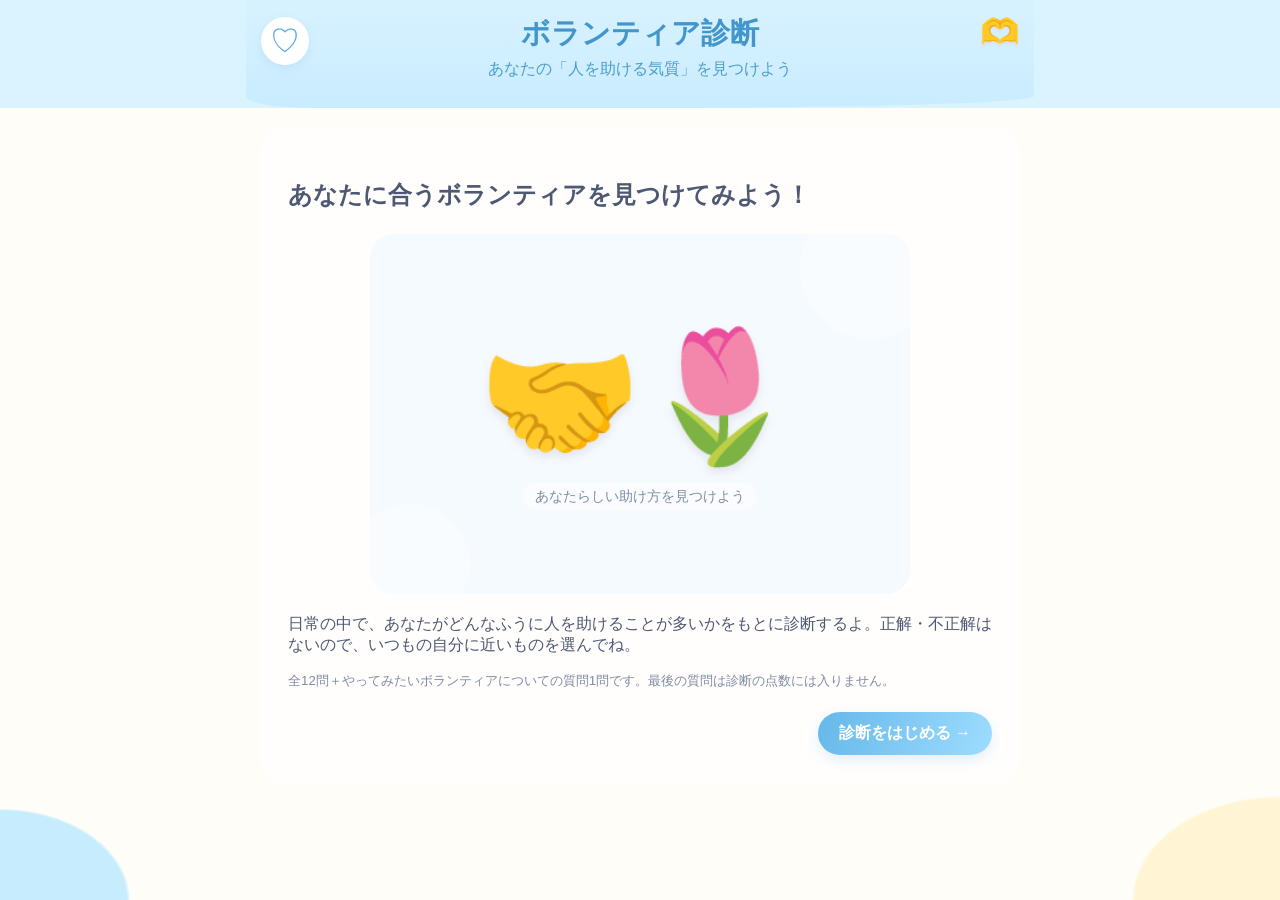
==== commit 801d3345: "Add files via upload" ====
--- a/index.html
+++ b/index.html
@@ -1,137 +1,121 @@
 <!DOCTYPE html>
 <html lang="ja">
 <head>
-  <meta charset="UTF-8">
-  <meta name="viewport" content="width=device-width, initial-scale=1">
-  <meta name="theme-color" content="#fff4f7">
-  <title>ボランティア診断</title>
-  <link rel="stylesheet" href="style.css">
+<meta charset="UTF-8">
+<meta name="viewport" content="width=device-width, initial-scale=1">
+<meta name="theme-color" content="#fff4f7">
+<title>ボランティア診断</title>
+<link rel="stylesheet" href="style.css">
 </head>
 <body>
 <main class="app">
-  <header class="brand">
-    <div class="brand-mark" aria-hidden="true">♡</div>
-    <h1>ボランティア診断</h1>
-    <p>あなたの「人を助ける気質」を見つけよう</p>
-  </header>
+<header class="brand">
+  <div class="brand-mark" aria-hidden="true">♡</div>
+  <h1>ボランティア診断</h1>
+  <p>あなたの「人を助ける気質」を見つけよう</p>
+</header>
 
-  
+<section id="start-screen" class="panel">
+  <h2>あなたに合うボランティアを見つけてみよう！</h2>
+  <div class="illustration-frame">
+    <div class="illustration-inner">
+      <div class="scene-emoji">🤝🌷</div>
+      <div class="scene-label">あなたらしい助け方を見つけよう</div>
+    </div>
+  </div>
+  <p>日常の中で、あなたがどんなふうに人を助けることが多いかをもとに診断するよ。正解・不正解はないので、いつもの自分に近いものを選んでね。</p>
+  <p class="hint">全12問＋やってみたいボランティアについての質問1問です。最後の質問は診断の点数には入りません。</p>
+  <div class="nav-row" style="justify-content:flex-end">
+    <button class="btn btn-primary" id="start-btn">診断をはじめる →</button>
+  </div>
+</section>
 
-<section id="start-screen" class="start-panel">
-  <img
-    class="start-image"
-    src="./images/画像1.png"
-    alt="ボランティア診断のスタート画面"
-  >
+<section id="quiz-screen" class="panel hidden">
+  <div class="eyebrow">
+    <span id="step-label">Q1 / 12</span>
+    <span id="step-percent">8%</span>
+  </div>
+  <div class="progress"><div class="progress-fill" id="progress-fill"></div></div>
+  <h2 id="question-text"></h2>
+  <div class="illustration-frame">
+    <div class="illustration-inner" id="illustration-inner">
+      <div class="scene-emoji" id="scene-emoji">🧑‍🤝‍🧑</div>
+      <div class="scene-label" id="scene-label">この質問のイラスト</div>
+    </div>
+  </div>
+  <div class="choices" id="choices"></div>
+  <p class="hint">選択肢を押すと、右側のハートがピンクになるよ。</p>
+  <div class="nav-row">
+    <button class="btn btn-ghost" id="back-btn">← もどる</button>
+    <button class="btn btn-primary" id="next-btn" disabled>次へ →</button>
+  </div>
+</section>
 
-  
-</div>
-      </div>
+<section id="interest-screen" class="panel hidden">
+  <div class="eyebrow"><span>Q13 / 13</span><span>採点外</span></div>
+  <div class="progress"><div class="progress-fill" style="width:100%"></div></div>
+  <h2>あなたがやってみたいボランティアはありますか？</h2>
+  <p class="note">※こちらの質問は診断結果には含まれません。あなたのやりたいことと気質の傾向を比べるための参考にします。</p>
+  <div class="interest-grid" id="interest-grid"></div>
+  <label for="interest-note" style="display:block;margin:17px 0 7px;font-weight:700">ほかにやってみたいこと（任意）</label>
+  <textarea id="interest-note" placeholder="例：地域のお祭りの準備をしてみたい"></textarea>
+  <div class="nav-row">
+    <button class="btn btn-ghost" id="interest-back-btn">← もどる</button>
+    <button class="btn btn-primary" id="show-result-btn">診断結果を見る →</button>
+  </div>
+</section>
+
+<section id="result-screen" class="panel hidden">
+  <div class="eyebrow"><span>診断結果</span><span>あなたの気質タイプ</span></div>
+  <div class="result-top">
+    <div>
+      <h2 class="result-title" id="result-title"></h2>
+      <p class="result-sub" id="result-type-name"></p>
+      <p id="result-description"></p>
+      <div class="result-character" id="result-character"></div>
     </div>
-    <p>日常の中で、あなたがどんなふうに人を助けることが多いかをもとに診断するよ。正解・不正解はないので、いつもの自分に近いものを選んでね。</p>
-    <p class="hint">全12問＋やってみたいボランティアについての質問1問です。最後の質問は診断の点数には入りません。</p>
-    <div class="nav-row" style="justify-content:flex-end">
-      <button class="btn btn-primary" id="start-btn">診断をはじめる →</button>
+    <div>
+      <h3 class="section-title" style="margin-top:0">タイプ別スコア</h3>
+      <canvas id="radar-chart" width="440" height="400" aria-label="ボランティアの種類ごとのレーダーチャート" style="width:100%;height:auto"></canvas>
+      <p class="small">種類の名前を短く表示しています。点数が高いほど、その活動に関係する傾向が強めです。</p>
     </div>
-  </section>
+  </div>
 
-  <section id="quiz-screen" class="panel hidden">
-    <div class="eyebrow">
-      <span id="step-label">Q1 / 12</span>
-      <span id="step-percent">8%</span>
+  <h3 class="section-title">あるとよい能力・向いている人の特徴</h3>
+  <ul class="feature-list" id="feature-list"></ul>
+
+  <h3 class="section-title">結果のポイント配分</h3>
+  <p class="small">Q1〜Q12は、選んだ回答に設定されたタイプに1点を加算します。Q13は採点されません。</p>
+  <div class="score-list" id="score-list"></div>
+
+  <h3 class="section-title">あなたの「やりたい」とおすすめ</h3>
+  <div class="compare">
+    <div class="compare-card">
+      <h4>あなたのやりたい</h4>
+      <p id="interest-result"></p>
     </div>
-    <div class="progress">
-      <div class="progress-fill" id="progress-fill"></div>
+    <div class="compare-card">
+      <h4>気質から見たおすすめ</h4>
+      <p id="recommended-result"></p>
     </div>
-    <h2 id="question-text" class="question-text"></h2>
-    <div class="illustration-frame">
-      <div class="illustration-inner" id="illustration-inner">
-        <div class="scene-emoji" id="scene-emoji">🧑‍🤝‍🧑</div>
-        <div class="scene-label" id="scene-label">この質問のイラスト</div>
-      </div>
-    </div>
-    <div class="choices" id="choices"></div>
-    <p class="hint">選択肢を押すと、右側のハートがピンクになるよ。</p>
-    <div class="nav-row">
-      <button class="btn btn-ghost" id="back-btn">← もどる</button>
-      <button class="btn btn-primary" id="next-btn" disabled>次へ →</button>
-    </div>
-  </section>
+  </div>
 
-  <section id="interest-screen" class="panel hidden">
-    <div class="eyebrow">
-      <span>Q13 / 13</span>
-      <span>採点外</span>
-    </div>
-    <div class="progress">
-      <div class="progress-fill" style="width:100%"></div>
-    </div>
-    <h2>あなたがやってみたいボランティアはありますか？</h2>
-    <p class="note">※こちらの質問は診断結果には含まれません。あなたのやりたいことと気質の傾向を比べるための参考にします。</p>
-    <div class="interest-grid" id="interest-grid"></div>
-    <label for="interest-note" style="display:block;margin:17px 0 7px;font-weight:700">ほかにやってみたいこと（任意）</label>
-    <textarea id="interest-note" placeholder="例：地域のお祭りの準備をしてみたい"></textarea>
-    <div class="nav-row">
-      <button class="btn btn-ghost" id="interest-back-btn">← もどる</button>
-      <button class="btn btn-primary" id="show-result-btn">診断結果を見る →</button>
-    </div>
-  </section>
+  <h3 class="section-title">ボランティアを探してみよう</h3>
+  <div class="url-box">
+    <p style="margin:0 0 5px">ボランティア情報の探し方や募集先は、地域によって異なります。</p>
+    <a href="https://www.n-volunteer.jp/" target="_blank" rel="noopener noreferrer">全国社会福祉協議会「ボランティア・市民活動」関連情報を探す</a>
+  </div>
 
-  <section id="result-screen" class="panel hidden">
-    <div class="eyebrow">
-      <span>診断結果</span>
-      <span>あなたの気質タイプ</span>
-    </div>
+  <h3 class="section-title" id="type-links-heading">この診断結果に合う活動をもっと詳しく知る</h3>
+  <p id="type-links-intro">あなたの診断タイプに合わせた活動紹介ページだよ。</p>
+  <div id="type-links"></div>
+  <p class="small">※リンク先は外部サイトです。活動内容や募集条件は、リンク先で確認してください。</p>
 
-    <div class="result-top">
-      <div>
-        <h2 class="result-title" id="result-title"></h2>
-        <p class="result-sub" id="result-type-name"></p>
-        <p id="result-description"></p>
-        <div class="result-character" id="result-character"></div>
-      </div>
-      <div>
-        <h3 class="section-title" style="margin-top:0">タイプ別スコア</h3>
-        <canvas id="radar-chart" width="440" height="400" aria-label="ボランティアの種類ごとのレーダーチャート" style="width:100%;height:auto"></canvas>
-        <p class="small">種類の名前を短く表示しています。点数が高いほど、その活動に関係する傾向が強めです。</p>
-      </div>
-    </div>
-
-    <h3 class="section-title">あるとよい能力・向いている人の特徴</h3>
-    <ul class="feature-list" id="feature-list"></ul>
-
-    <h3 class="section-title">結果のポイント配分</h3>
-    <p class="small">選んだ答えのタイプに2点、関連するタイプに1点を加算しています。Q13は採点されません。</p>
-    <div class="score-list" id="score-list"></div>
-
-    <h3 class="section-title">あなたの「やりたい」とおすすめ</h3>
-    <div class="compare">
-      <div class="compare-card">
-        <h4>あなたのやりたい</h4>
-        <p id="interest-result"></p>
-      </div>
-      <div class="compare-card">
-        <h4>気質から見たおすすめ</h4>
-        <p id="recommended-result"></p>
-      </div>
-    </div>
-
-    <h3 class="section-title">ボランティアを探してみよう</h3>
-    <div class="url-box">
-      <p style="margin:0 0 5px">ボランティア情報の探し方や募集先は、地域によって異なります。</p>
-      <a href="https://www.n-volunteer.jp/" target="_blank" rel="noopener noreferrer">全国のボランティア情報を探す</a>
-    </div>
-
-    <h3 class="section-title" id="type-links-heading">この診断結果に合う活動をもっと詳しく知る</h3>
-    <p id="type-links-intro">あなたの診断タイプに合わせた活動紹介ページだよ。</p>
-    <div id="type-links"></div>
-    <p class="small">※リンク先は外部サイトです。活動内容や募集条件は、リンク先で確認してください。</p>
-
-    <div class="result-actions">
-      <button class="btn btn-primary" id="restart-btn">もう一度診断する ↻</button>
-      <button class="btn btn-ghost" id="print-btn">結果を印刷する</button>
-    </div>
-  </section>
+  <div class="result-actions">
+    <button class="btn btn-primary" id="restart-btn">もう一度診断する ↻</button>
+    <button class="btn btn-ghost" id="print-btn">結果を印刷する</button>
+  </div>
+</section>
 </main>
 
 <script src="app.js" defer></script>
--- a/style.css
+++ b/style.css
@@ -15,17 +15,16 @@
 
 body {
   margin: 0;
+  min-height: 100vh;
+  font-family: "Yu Gothic", "Hiragino Kaku Gothic ProN", sans-serif;
   background:
     radial-gradient(ellipse at 0% 100%, rgba(176,230,255,.72) 0 7%, transparent 7.2%),
     radial-gradient(ellipse at 100% 100%, rgba(255,239,184,.55) 0 8%, transparent 8.2%),
     linear-gradient(180deg, #d9f3ff 0, #d9f3ff 108px, #fffdf8 108px, #fffdf8 100%);
   color: var(--ink);
-  font-family: "Yu Gothic", "Hiragino Kaku Gothic ProN", Meiryo, sans-serif;
-  line-height: 1.7;
-}
-
-button,
-textarea {
+}
+
+button, textarea {
   font: inherit;
 }
 
@@ -33,10 +32,14 @@
   cursor: pointer;
 }
 
+button:disabled {
+  cursor: not-allowed;
+}
+
 .app {
   width: min(100% - 28px, 760px);
-  margin: auto;
-  padding: 0 0 44px;
+  margin: 0 auto;
+  padding-top: 0;
 }
 
 .brand {
@@ -69,13 +72,11 @@
   color: #4296cb;
   margin: 0;
   font-size: clamp(1.35rem, 4vw, 1.8rem);
-  letter-spacing: .06em;
 }
 
 .brand p {
   color: #4d9dcc;
-  margin: 0;
-  font-size: .9rem;
+  margin: 5px 0 0;
 }
 
 .brand::after {
@@ -88,21 +89,46 @@
 }
 
 .panel {
-  padding: clamp(16px, 3.8vw, 28px);
   background: rgba(255,255,255,.76);
   border: 0;
   border-radius: 24px;
   box-shadow: none;
+  padding: clamp(16px, 3.8vw, 28px);
+  margin-bottom: 24px;
+}
+
+.panel h2 {
+  line-height: 1.6;
 }
 
 .hidden {
   display: none !important;
 }
 
-h2 {
-  font-size: clamp(1.15rem, 3.5vw, 1.45rem);
-  line-height: 1.55;
-  margin: 0 0 15px;
+.eyebrow {
+  display: flex;
+  justify-content: space-between;
+  color: #4e9ed1;
+  font-size: .88rem;
+  font-weight: 700;
+  margin-bottom: 9px;
+}
+
+.progress {
+  background: #fff;
+  border: 1px solid #d6efff;
+  height: 13px;
+  border-radius: 999px;
+  overflow: hidden;
+  margin-bottom: 22px;
+}
+
+.progress-fill {
+  height: 100%;
+  width: 0;
+  background: linear-gradient(90deg, #65b9e9, #b5e6ff);
+  border-radius: inherit;
+  transition: width .25s;
 }
 
 .question-text {
@@ -114,7 +140,7 @@
 }
 
 .question-text::before {
-  content: "Q";
+  content: "Q" attr(data-question);
   position: absolute;
   left: 0;
   top: 50%;
@@ -131,33 +157,8 @@
   letter-spacing: .02em;
 }
 
-.eyebrow {
-  display: flex;
-  justify-content: space-between;
-  gap: 10px;
-  color: #4e9ed1;
-  font-size: .88rem;
-  font-weight: 700;
-}
-
-.progress {
-  height: 13px;
-  background: #fff;
-  border: 1px solid #d6efff;
-  border-radius: 99px;
-  overflow: hidden;
-  margin: 9px 0 20px;
-}
-
-.progress-fill {
-  height: 100%;
-  background: linear-gradient(90deg, #65b9e9, #b5e6ff);
-  transition: width .2s;
-}
-
 .illustration-frame {
   width: min(100%, 540px);
-  aspect-ratio: 1;
   margin: 8px auto 20px;
   padding: 0;
   background: transparent;
@@ -166,14 +167,14 @@
 }
 
 .illustration-inner {
-  width: 100%;
-  height: 100%;
   position: relative;
-  overflow: hidden;
+  min-height: 220px;
+  aspect-ratio: 1.5 / 1;
   display: flex;
   flex-direction: column;
+  justify-content: center;
   align-items: center;
-  justify-content: center;
+  overflow: hidden;
   border-radius: 30% 28% 26% 25% / 26% 25% 30% 28%;
   background:
     radial-gradient(ellipse at 50% 45%, rgba(201,236,255,.92), rgba(222,244,255,.65) 47%, transparent 72%),
@@ -183,6 +184,28 @@
   color: #6f8ca0;
 }
 
+.illustration-inner::before,
+.illustration-inner::after {
+  content: "";
+  position: absolute;
+  border-radius: 50%;
+  background: #ffffff55;
+}
+
+.illustration-inner::before {
+  width: 140px;
+  height: 140px;
+  top: -35px;
+  right: -30px;
+}
+
+.illustration-inner::after {
+  width: 120px;
+  height: 120px;
+  bottom: -30px;
+  left: -20px;
+}
+
 .scene-emoji {
   position: relative;
   z-index: 1;
@@ -192,6 +215,7 @@
 }
 
 .scene-label {
+  position: relative;
   z-index: 1;
   margin-top: 10px;
   font-size: .9rem;
@@ -237,18 +261,21 @@
 }
 
 .choice.selected {
-  border-color: var(--pink-dark);
-  background: #fff2f8;
+  border-color: #ffafd0;
+  background: #fff4f8;
 }
 
 .choice-text {
-  font-size: .97rem;
-  overflow-wrap: anywhere;
+  font-size: clamp(.9rem, 2.6vw, 1.08rem);
+  font-weight: 700;
 }
 
 .heart {
-  width: 36px;
-  height: 36px;
+  width: 48px;
+  height: 48px;
+  border-radius: 50%;
+  border: 2px solid #e4edf4;
+  background: #fff;
   display: grid;
   place-items: center;
   justify-self: end;
@@ -261,15 +288,20 @@
 
 .heart path {
   fill: transparent;
-  stroke: #39343a;
-  stroke-width: 1.8;
+  stroke: #b7bdc5;
+  stroke-width: 2.1;
   stroke-linejoin: round;
   transition: fill .18s, stroke .18s;
 }
 
+.choice.selected .heart {
+  border-color: #ffd0e2;
+  background: #fff8fb;
+}
+
 .choice.selected .heart path {
-  fill: #f18eaf;
-  stroke: #d85f8a;
+  fill: #f65391;
+  stroke: #f65391;
 }
 
 .choice.selected .choice-text {
@@ -293,8 +325,8 @@
 
 .btn-primary {
   color: white;
-  background: linear-gradient(110deg, #ed94b3, #c49ce9);
-  box-shadow: 0 5px 13px #cd89ae38;
+  background: linear-gradient(110deg, #65b8e9, #9edcff);
+  box-shadow: 0 5px 13px rgba(93,174,221,.18);
 }
 
 .btn-primary:disabled {
@@ -304,12 +336,11 @@
 }
 
 .btn-ghost {
-  color: #655a67;
-  background: #f7f1f5;
-}
-
-
-.small {
+  color: #4d8fb8;
+  background: #edf8ff;
+}
+
+.hint, .small {
   font-size: .83rem;
   color: var(--muted);
 }
@@ -339,7 +370,7 @@
 
 .interest-grid {
   display: grid;
-  grid-template-columns: repeat(2, minmax(0,1fr));
+  grid-template-columns: repeat(2,minmax(0,1fr));
   gap: 10px;
 }
 
@@ -353,8 +384,8 @@
 }
 
 .interest-option.selected {
-  border-color: var(--pink-dark);
-  background: #fff2f7;
+  border-color: #ff9fc5;
+  background: #fff2f8;
 }
 
 .interest-option span {
@@ -363,7 +394,7 @@
 }
 
 .result-title {
-  color: var(--pink-dark);
+  color: #459bd0;
   font-size: clamp(1.5rem, 5vw, 2.1rem);
   margin: 0;
 }
@@ -383,7 +414,7 @@
 .result-character {
   min-height: 190px;
   border-radius: 22px;
-  background: linear-gradient(145deg, #fff2f6, #f1efff, #eff9f3);
+  background: linear-gradient(145deg, #e5f7ff, #fff1f7, #f7f8dc);
   display: grid;
   place-items: center;
   font-size: 6rem;
@@ -405,7 +436,7 @@
 .feature-list li {
   padding: 6px 11px;
   border-radius: 999px;
-  background: #f7f0fb;
+  background: #eff8ff;
   font-size: .9rem;
 }
 
@@ -413,7 +444,7 @@
   display: grid;
   gap: 13px;
   padding: 15px;
-  background: linear-gradient(135deg, #fff9fb, #faf7ff);
+  background: linear-gradient(135deg,#fff9fb,#faf7ff);
   border: 1px solid #f0e3eb;
   border-radius: 18px;
 }
@@ -444,7 +475,7 @@
   height: 100%;
   min-width: 3px;
   border-radius: inherit;
-  background: linear-gradient(90deg, #f18eaf, #b99ae8);
+  background: linear-gradient(90deg,#f18eaf,#b99ae8);
   box-shadow: 0 1px 3px #a66b8c33;
   transition: width .35s;
 }
@@ -457,6 +488,26 @@
   font-variant-numeric: tabular-nums;
 }
 
+@media(max-width:420px) {
+  .score-list {
+    padding: 12px;
+    gap: 12px;
+  }
+
+  .score-row {
+    grid-template-columns: 68px minmax(0,1fr) 38px;
+    gap: 7px;
+  }
+
+  .score-row strong {
+    font-size: .82rem;
+  }
+
+  .score-track {
+    height: 14px;
+  }
+}
+
 .compare {
   display: grid;
   grid-template-columns: 1fr 1fr;
@@ -482,10 +533,9 @@
 
 .url-box {
   padding: 14px;
-  background: #f8f5ff;
+  background: #f0f9ff;
   border-radius: 15px;
   overflow-wrap: anywhere;
-  margin-bottom: 10px;
 }
 
 .url-box a {
@@ -499,10 +549,14 @@
   margin-top: 22px;
 }
 
-@media (max-width: 560px) {
+@media(max-width:560px) {
   .app {
-    width: min(100% - 16px, 760px);
-    padding-top: 0;
+    width: min(100% - 14px, 760px);
+  }
+
+  .brand {
+    margin-left: -7px;
+    margin-right: -7px;
   }
 
   .panel {
@@ -522,32 +576,32 @@
     grid-template-columns: 1fr;
   }
 
+  .question-text {
+    padding-left: 90px;
+    min-height: 76px;
+  }
+
+  .question-text::before {
+    width: 76px;
+    height: 66px;
+    font-size: 1.7rem;
+  }
+
   .choice {
-    padding: 12px;
-    grid-template-columns: minmax(0,1fr) 34px;
+    grid-template-columns: minmax(0,1fr) 44px;
     gap: 8px;
-  }
-
-  .choice-text {
-    font-size: .92rem;
-  }
-
-  .score-list {
-    padding: 12px;
-    gap: 12px;
-  }
-
-  .score-row {
-    grid-template-columns: 68px minmax(0,1fr) 38px;
-    gap: 7px;
-  }
-
-  .score-row strong {
-    font-size: .82rem;
-  }
-
-  .score-track {
-    height: 14px;
+    padding: 9px 10px;
+    min-height: 68px;
+  }
+
+  .heart {
+    width: 40px;
+    height: 40px;
+  }
+
+  .heart svg {
+    width: 27px;
+    height: 27px;
   }
 }
 
@@ -556,8 +610,7 @@
     background: white;
   }
 
-  .brand,
-  .result-actions {
+  .brand, .result-actions {
     display: none;
   }
 
@@ -570,83 +623,22 @@
     width: 100%;
     padding: 0;
   }
-  
-/* 最初の画面 */
-#start-screen.start-panel {
+}
+/* 質問イラストの表示 */
+.illustration-inner {
+  position: relative;
   width: 100%;
-  max-width: 360px;
-  margin: 0 auto;
-  padding: 0;
+  aspect-ratio: 1.5 / 1;
+  min-height: 200px;
   overflow: hidden;
-  border-radius: 0;
-  background: transparent;
-  box-shadow: none;
-}
-
-/* スタート画像を縦長のまま表示 */
-.start-image {
+  border-radius: 24px;
+  background: #f5faff;
+}
+
+.question-image {
   display: block;
   width: 100%;
-  height: auto;
+  height: 100%;
   object-fit: contain;
-}
-
-/* スマートフォンでの表示 */
-.app {
-  width: 100%;
-  max-width: 420px;
-  margin: 0 auto;
-  padding: 0;
-}
-
-body {
-  margin: 0;
-}
-
-/* 最初の画面を中央に大きく表示 */
-#start-screen.start-panel {
-  display: block;
-  box-sizing: border-box;
-  width: 100%;
-  max-width: 420px;
-  min-height: 0;
-  margin: 0 auto;
-  padding: 0;
-  overflow: hidden;
-  background: transparent;
-  border: none;
-  border-radius: 0;
-  box-shadow: none;
-}
-
-/* 画像全体を表示する */
-#start-screen .start-image {
-  display: block;
-  width: 100%;
-  height: auto;
-  max-width: 100%;
-  margin: 0 auto;
-  object-fit: contain;
-}
-
-/* アプリ全体の余白をなくす */
-body {
-  margin: 0;
-}
-
-.app {
-  box-sizing: border-box;
-  width: 100%;
-  max-width: 420px;
-  margin: 0 auto;
-  padding: 0;
-}
-
-/* スタート画面では以前のイラスト枠を表示しない */
-#start-screen .illustration-frame,
-#start-screen .illustration-inner {
-  display: none;
-}
-
-
+  object-position: center;
 }
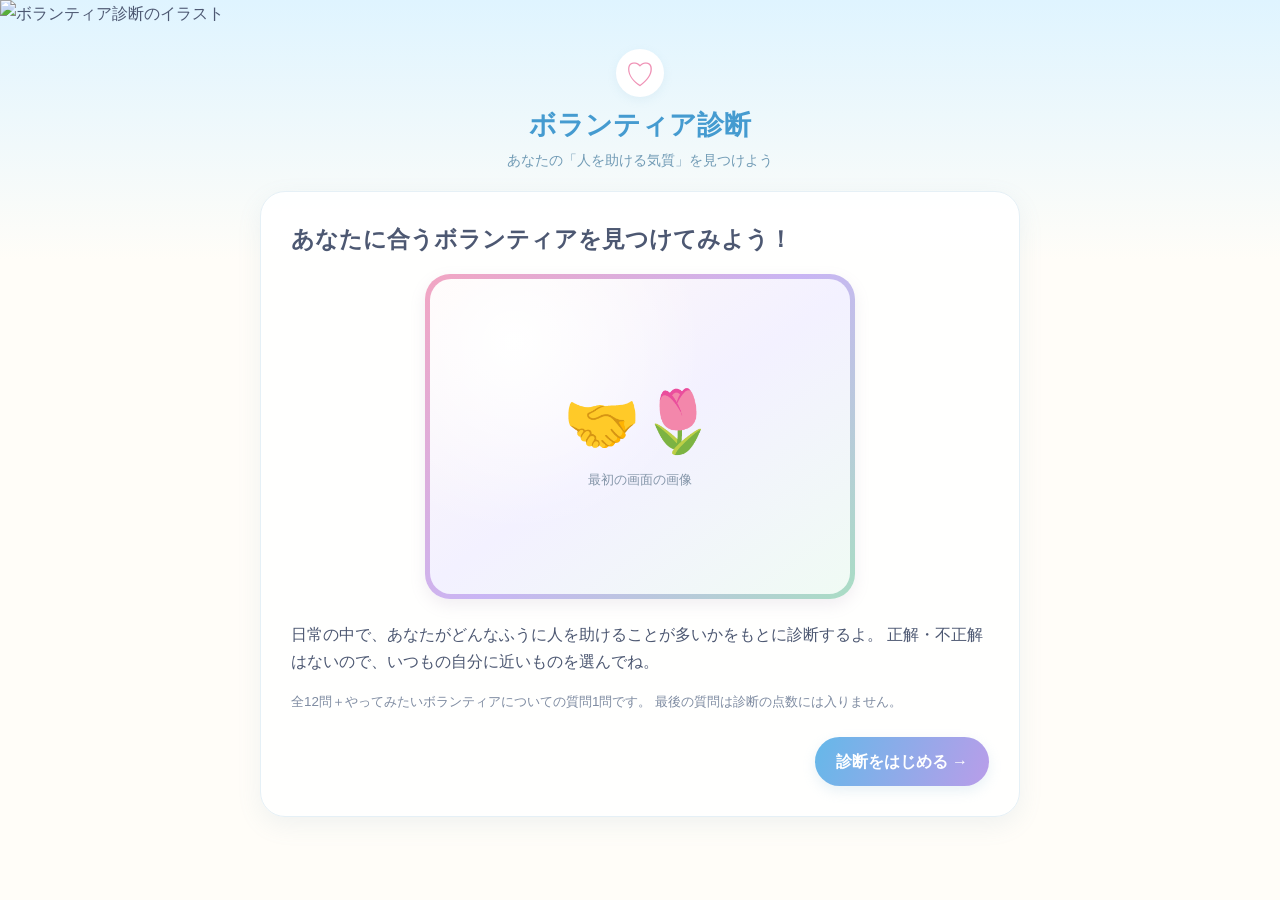
==== commit f38147c5: "Add files via upload" ====
--- a/index.html
+++ b/index.html
@@ -1,99 +1,720 @@
+<div class="start-image-area">
+  <img src="images/start.png" alt="ボランティア診断のイラスト">
+</div>
 <!DOCTYPE html>
 <html lang="ja">
 <head>
 <meta charset="UTF-8">
 <meta name="viewport" content="width=device-width, initial-scale=1">
-<meta name="theme-color" content="#fff4f7">
+<meta name="theme-color" content="#e5f5ff">
 <title>ボランティア診断</title>
-<link rel="stylesheet" href="style.css">
+
+<style>
+:root {
+  --blue: #83c8ee;
+  --pink: #f18eaf;
+  --purple: #c9b5ed;
+  --ink: #4d5872;
+  --muted: #7e8ba1;
+  --line: #d8eaf5;
+  --paper: #fff;
+}
+
+* {
+  box-sizing: border-box;
+}
+
+body {
+  margin: 0;
+  color: var(--ink);
+  font-family: "Yu Gothic", "Meiryo", sans-serif;
+  line-height: 1.7;
+  background: linear-gradient(180deg, #dff4ff, #fffdf8 260px);
+}
+
+button, textarea {
+  font: inherit;
+}
+
+button {
+  cursor: pointer;
+}
+
+.app {
+  width: min(100% - 24px, 760px);
+  margin: auto;
+  padding-bottom: 45px;
+}
+
+.hidden {
+  display: none !important;
+}
+
+/* ヘッダー */
+
+.brand {
+  text-align: center;
+  padding: 22px 10px 18px;
+}
+
+.brand-mark {
+  width: 48px;
+  height: 48px;
+  display: grid;
+  place-items: center;
+  margin: auto;
+  border-radius: 50%;
+  background: white;
+  color: #ef91b5;
+  font-size: 30px;
+  box-shadow: 0 3px 10px #8ebbd522;
+}
+
+.brand h1 {
+  margin: 5px 0 0;
+  font-size: 1.7rem;
+  color: #459bd0;
+}
+
+.brand p {
+  margin: 0;
+  color: #719bb5;
+  font-size: .9rem;
+}
+
+/* 画面共通 */
+
+.panel {
+  padding: clamp(17px, 4vw, 30px);
+  background: #ffffffed;
+  border-radius: 25px;
+  box-shadow: 0 8px 25px #739ab51c;
+  border: 1px solid #e5f0f6;
+}
+
+h2 {
+  font-size: clamp(1.15rem, 3.5vw, 1.45rem);
+  line-height: 1.55;
+  margin: 0 0 16px;
+}
+
+.hint, .small {
+  color: var(--muted);
+  font-size: .84rem;
+}
+
+.note {
+  padding: 12px 14px;
+  border-radius: 14px;
+  background: #fff5f9;
+  color: #806b78;
+  font-size: .88rem;
+}
+
+/* 画像スペース */
+
+.image-frame {
+  width: min(100%, 430px);
+  margin: 16px auto 22px;
+  padding: 5px;
+  border-radius: 25px;
+  background: linear-gradient(
+    135deg,
+    #f2a5c2,
+    #c9b5f4,
+    #a9ddc4
+  );
+  box-shadow: 0 6px 16px #987da522;
+}
+
+/*
+  画像は必ず全体を表示する。
+  cover は使わず contain にすることで、
+  拡大による切り抜きを防ぐ。
+*/
+
+.image-area {
+  width: 100%;
+  aspect-ratio: 4 / 3;
+  min-height: 180px;
+  max-height: 390px;
+  overflow: hidden;
+  border-radius: 21px;
+  background:
+    radial-gradient(circle at 20% 20%, #fff, transparent 45%),
+    linear-gradient(145deg, #fff8f7, #f3f1ff, #f0fbf4);
+  display: flex;
+  align-items: center;
+  justify-content: center;
+  position: relative;
+}
+
+.image-area img {
+  display: block;
+  width: 100%;
+  height: 100%;
+  object-fit: contain;
+  object-position: center;
+  position: relative;
+  z-index: 1;
+}
+
+.image-placeholder {
+  position: absolute;
+  inset: 0;
+  display: flex;
+  flex-direction: column;
+  align-items: center;
+  justify-content: center;
+  color: #8495a8;
+  text-align: center;
+  padding: 15px;
+}
+
+.image-placeholder .emoji {
+  font-size: 3.8rem;
+  line-height: 1.3;
+}
+
+.image-placeholder small {
+  margin-top: 8px;
+  font-size: .8rem;
+}
+
+.image-caption {
+  text-align: center;
+  font-size: .88rem;
+  color: #71879a;
+  margin: -9px 0 19px;
+}
+
+/* 質問画面 */
+
+.eyebrow {
+  display: flex;
+  justify-content: space-between;
+  color: #459bd0;
+  font-weight: 700;
+  font-size: .9rem;
+}
+
+.progress {
+  height: 12px;
+  background: #eaf4fa;
+  border-radius: 99px;
+  overflow: hidden;
+  margin: 10px 0 22px;
+}
+
+.progress-fill {
+  height: 100%;
+  width: 0;
+  background: linear-gradient(90deg, #65b9e9, #c4b0ed);
+  transition: width .2s;
+}
+
+.question-heading {
+  display: flex;
+  align-items: center;
+  gap: 13px;
+  margin-bottom: 12px;
+}
+
+.question-number {
+  flex: 0 0 58px;
+  width: 58px;
+  height: 58px;
+  display: grid;
+  place-items: center;
+  border-radius: 18px;
+  background: #78bfe7;
+  color: white;
+  font-size: 1.35rem;
+  font-weight: 800;
+}
+
+.question-heading h2 {
+  margin: 0;
+}
+
+/* 選択肢 */
+
+.choices {
+  display: grid;
+  gap: 11px;
+}
+
+.choice {
+  width: 100%;
+  min-height: 62px;
+  padding: 12px 15px;
+  display: grid;
+  grid-template-columns: minmax(0, 1fr) 38px;
+  align-items: center;
+  gap: 12px;
+  text-align: left;
+  color: var(--ink);
+  background: white;
+  border: 2px solid var(--line);
+  border-radius: 17px;
+  transition: .18s;
+}
+
+.choice:hover {
+  border-color: #efb2c8;
+}
+
+.choice.selected {
+  border-color: #f18eaf;
+  background: #fff4f8;
+}
+
+.choice-text {
+  font-size: .96rem;
+  overflow-wrap: anywhere;
+}
+
+.choice.selected .choice-text {
+  font-weight: 700;
+}
+
+.heart {
+  width: 34px;
+  height: 34px;
+  display: grid;
+  place-items: center;
+}
+
+.heart svg {
+  width: 31px;
+  height: 31px;
+}
+
+.heart path {
+  fill: transparent;
+  stroke: #34343a;
+  stroke-width: 1.8;
+}
+
+.choice.selected .heart path {
+  fill: #f18eaf;
+  stroke: #d85f8a;
+}
+
+/* ボタン */
+
+.nav-row {
+  display: flex;
+  justify-content: space-between;
+  align-items: center;
+  gap: 12px;
+  margin-top: 23px;
+}
+
+.btn {
+  border: 0;
+  border-radius: 999px;
+  padding: 11px 21px;
+  font-weight: 700;
+}
+
+.btn-primary {
+  color: white;
+  background: linear-gradient(110deg, #65b8e9, #b99de9);
+  box-shadow: 0 5px 13px #8ab8d633;
+}
+
+.btn-primary:disabled {
+  opacity: .4;
+  cursor: not-allowed;
+}
+
+.btn-ghost {
+  color: #5f7488;
+  background: #edf6fb;
+}
+
+/* Q13 */
+
+.interest-grid {
+  display: grid;
+  grid-template-columns: repeat(2, minmax(0, 1fr));
+  gap: 10px;
+}
+
+.interest-option {
+  min-height: 85px;
+  padding: 12px;
+  text-align: left;
+  color: var(--ink);
+  background: white;
+  border: 2px solid var(--line);
+  border-radius: 15px;
+}
+
+.interest-option.selected {
+  border-color: #f18eaf;
+  background: #fff2f7;
+}
+
+.interest-option span {
+  display: block;
+  font-size: 1.4rem;
+}
+
+textarea {
+  width: 100%;
+  min-height: 95px;
+  padding: 13px;
+  border: 1.5px solid var(--line);
+  border-radius: 14px;
+  resize: vertical;
+}
+
+/* 結果画面 */
+
+.result-title {
+  color: #459bd0;
+  font-size: clamp(1.6rem, 5vw, 2.2rem);
+  margin: 0;
+}
+
+.result-sub {
+  color: var(--muted);
+}
+
+.result-top {
+  display: grid;
+  grid-template-columns: minmax(0, 1fr) minmax(210px, .95fr);
+  gap: 20px;
+  align-items: center;
+}
+
+.result-character {
+  min-height: 170px;
+  border-radius: 22px;
+  background: linear-gradient(145deg, #e5f7ff, #fff1f7, #f7f8dc);
+  display: grid;
+  place-items: center;
+  font-size: 5rem;
+}
+
+.section-title {
+  font-size: 1.1rem;
+  margin: 25px 0 10px;
+}
+
+.feature-list {
+  display: flex;
+  flex-wrap: wrap;
+  gap: 8px;
+  padding: 0;
+  list-style: none;
+}
+
+.feature-list li {
+  padding: 6px 11px;
+  border-radius: 999px;
+  background: #eff8ff;
+  font-size: .9rem;
+}
+
+/* 点数グラフ */
+
+.score-list {
+  display: grid;
+  gap: 12px;
+  padding: 15px;
+  border-radius: 17px;
+  background: #f8fbff;
+}
+
+.score-row {
+  display: grid;
+  grid-template-columns: 75px minmax(0, 1fr) 42px;
+  gap: 9px;
+  align-items: center;
+  font-size: .87rem;
+}
+
+.score-track {
+  height: 15px;
+  background: #e8e8f0;
+  border-radius: 99px;
+  overflow: hidden;
+}
+
+.score-bar {
+  height: 100%;
+  background: linear-gradient(90deg, #f18eaf, #b99ae8);
+  border-radius: 99px;
+}
+
+.score-value {
+  text-align: right;
+  font-weight: 700;
+}
+
+/* 比較 */
+
+.compare {
+  display: grid;
+  grid-template-columns: 1fr 1fr;
+  gap: 12px;
+}
+
+.compare-card {
+  padding: 15px;
+  border: 1px solid var(--line);
+  border-radius: 17px;
+  background: white;
+}
+
+.compare-card h4 {
+  margin: 0 0 7px;
+  color: #d96c94;
+}
+
+.compare-card p {
+  margin: 0;
+  font-size: .93rem;
+}
+
+.url-box {
+  padding: 14px;
+  background: #f5f8ff;
+  border-radius: 15px;
+  overflow-wrap: anywhere;
+}
+
+.url-box a {
+  color: #8063b0;
+}
+
+.result-actions {
+  display: flex;
+  flex-wrap: wrap;
+  gap: 10px;
+  margin-top: 22px;
+}
+
+@media(max-width:560px) {
+  .app {
+    width: min(100% - 16px, 760px);
+  }
+
+  .panel {
+    padding: 16px 13px;
+  }
+
+  .result-top {
+    grid-template-columns: 1fr;
+  }
+
+  .compare {
+    grid-template-columns: 1fr;
+  }
+
+  .choice {
+    grid-template-columns: minmax(0, 1fr) 34px;
+    padding: 11px;
+  }
+
+  .image-area {
+    max-height: 300px;
+  }
+}
+
+@media print {
+  body {
+    background: white;
+  }
+
+  .brand, .result-actions {
+    display: none;
+  }
+
+  .panel {
+    box-shadow: none;
+  }
+}
+</style>
 </head>
+
 <body>
+
 <main class="app">
+
 <header class="brand">
-  <div class="brand-mark" aria-hidden="true">♡</div>
+  <div class="brand-mark">♡</div>
   <h1>ボランティア診断</h1>
   <p>あなたの「人を助ける気質」を見つけよう</p>
 </header>
 
+<!-- 最初の画面 -->
+
 <section id="start-screen" class="panel">
+
   <h2>あなたに合うボランティアを見つけてみよう！</h2>
-  <div class="illustration-frame">
-    <div class="illustration-inner">
-      <div class="scene-emoji">🤝🌷</div>
-      <div class="scene-label">あなたらしい助け方を見つけよう</div>
+
+  <div class="image-frame">
+    <div class="image-area">
+      <div class="image-placeholder">
+        <span class="emoji">🤝🌷</span>
+        <small>最初の画面の画像</small>
+      </div>
+      <img src="images/start.png"
+           alt="ボランティア診断のメインイラスト"
+           onerror="this.style.display='none'">
     </div>
   </div>
-  <p>日常の中で、あなたがどんなふうに人を助けることが多いかをもとに診断するよ。正解・不正解はないので、いつもの自分に近いものを選んでね。</p>
-  <p class="hint">全12問＋やってみたいボランティアについての質問1問です。最後の質問は診断の点数には入りません。</p>
+
+  <p>
+    日常の中で、あなたがどんなふうに人を助けることが多いかをもとに診断するよ。
+    正解・不正解はないので、いつもの自分に近いものを選んでね。
+  </p>
+
+  <p class="hint">
+    全12問＋やってみたいボランティアについての質問1問です。
+    最後の質問は診断の点数には入りません。
+  </p>
+
   <div class="nav-row" style="justify-content:flex-end">
-    <button class="btn btn-primary" id="start-btn">診断をはじめる →</button>
+    <button class="btn btn-primary" id="start-btn">
+      診断をはじめる →
+    </button>
   </div>
+
 </section>
 
+<!-- 質問画面 -->
+
 <section id="quiz-screen" class="panel hidden">
+
   <div class="eyebrow">
     <span id="step-label">Q1 / 12</span>
     <span id="step-percent">8%</span>
   </div>
-  <div class="progress"><div class="progress-fill" id="progress-fill"></div></div>
-  <h2 id="question-text"></h2>
-  <div class="illustration-frame">
-    <div class="illustration-inner" id="illustration-inner">
-      <div class="scene-emoji" id="scene-emoji">🧑‍🤝‍🧑</div>
-      <div class="scene-label" id="scene-label">この質問のイラスト</div>
+
+  <div class="progress">
+    <div class="progress-fill" id="progress-fill"></div>
+  </div>
+
+  <div class="question-heading">
+    <div class="question-number" id="question-number">Q1</div>
+    <h2 id="question-text"></h2>
+  </div>
+
+  <div class="image-frame">
+    <div class="image-area" id="question-image-area">
+      <div class="image-placeholder" id="question-placeholder">
+        <span class="emoji">🧑‍🤝‍🧑</span>
+        <small>質問のイラスト</small>
+      </div>
+      <img id="question-image" src="" alt="">
     </div>
   </div>
+
+  <p class="image-caption" id="scene-label"></p>
+
   <div class="choices" id="choices"></div>
-  <p class="hint">選択肢を押すと、右側のハートがピンクになるよ。</p>
+
+  <p class="hint">
+    あなたに一番近いと思う答えを選んでね。
+  </p>
+
   <div class="nav-row">
     <button class="btn btn-ghost" id="back-btn">← もどる</button>
     <button class="btn btn-primary" id="next-btn" disabled>次へ →</button>
   </div>
+
 </section>
 
+<!-- Q13 -->
+
 <section id="interest-screen" class="panel hidden">
-  <div class="eyebrow"><span>Q13 / 13</span><span>採点外</span></div>
-  <div class="progress"><div class="progress-fill" style="width:100%"></div></div>
+
+  <div class="eyebrow">
+    <span>Q13 / 13</span>
+    <span>採点外</span>
+  </div>
+
+  <div class="progress">
+    <div class="progress-fill" style="width:100%"></div>
+  </div>
+
   <h2>あなたがやってみたいボランティアはありますか？</h2>
-  <p class="note">※こちらの質問は診断結果には含まれません。あなたのやりたいことと気質の傾向を比べるための参考にします。</p>
+
+  <p class="note">
+    ※こちらの質問は診断結果には含まれません。
+    あなたのやりたいことと気質の傾向を比べるための参考にします。
+  </p>
+
   <div class="interest-grid" id="interest-grid"></div>
-  <label for="interest-note" style="display:block;margin:17px 0 7px;font-weight:700">ほかにやってみたいこと（任意）</label>
+
+  <label for="interest-note" style="display:block;margin:17px 0 7px;font-weight:700">
+    ほかにやってみたいこと（任意）
+  </label>
+
   <textarea id="interest-note" placeholder="例：地域のお祭りの準備をしてみたい"></textarea>
+
   <div class="nav-row">
     <button class="btn btn-ghost" id="interest-back-btn">← もどる</button>
     <button class="btn btn-primary" id="show-result-btn">診断結果を見る →</button>
   </div>
+
 </section>
 
+<!-- 結果画面 -->
+
 <section id="result-screen" class="panel hidden">
-  <div class="eyebrow"><span>診断結果</span><span>あなたの気質タイプ</span></div>
+
+  <div class="eyebrow">
+    <span>診断結果</span>
+    <span>あなたの気質タイプ</span>
+  </div>
+
   <div class="result-top">
+
     <div>
       <h2 class="result-title" id="result-title"></h2>
       <p class="result-sub" id="result-type-name"></p>
       <p id="result-description"></p>
       <div class="result-character" id="result-character"></div>
     </div>
+
     <div>
       <h3 class="section-title" style="margin-top:0">タイプ別スコア</h3>
-      <canvas id="radar-chart" width="440" height="400" aria-label="ボランティアの種類ごとのレーダーチャート" style="width:100%;height:auto"></canvas>
-      <p class="small">種類の名前を短く表示しています。点数が高いほど、その活動に関係する傾向が強めです。</p>
+      <canvas id="radar-chart"
+              width="440"
+              height="400"
+              style="width:100%;height:auto">
+      </canvas>
+      <p class="small">
+        点数が高いほど、その活動に関係する傾向が強めです。
+      </p>
     </div>
+
   </div>
 
   <h3 class="section-title">あるとよい能力・向いている人の特徴</h3>
   <ul class="feature-list" id="feature-list"></ul>
 
   <h3 class="section-title">結果のポイント配分</h3>
-  <p class="small">Q1〜Q12は、選んだ回答に設定されたタイプに1点を加算します。Q13は採点されません。</p>
+  <p class="small">
+    Q1〜Q12の回答ごとに、対応するカテゴリーへ1点加算しています。
+    Q13は採点されません。
+  </p>
   <div class="score-list" id="score-list"></div>
 
   <h3 class="section-title">あなたの「やりたい」とおすすめ</h3>
+
   <div class="compare">
     <div class="compare-card">
       <h4>あなたのやりたい</h4>
       <p id="interest-result"></p>
     </div>
+
     <div class="compare-card">
       <h4>気質から見たおすすめ</h4>
       <p id="recommended-result"></p>
@@ -101,23 +722,961 @@
   </div>
 
   <h3 class="section-title">ボランティアを探してみよう</h3>
+
   <div class="url-box">
-    <p style="margin:0 0 5px">ボランティア情報の探し方や募集先は、地域によって異なります。</p>
-    <a href="https://www.n-volunteer.jp/" target="_blank" rel="noopener noreferrer">全国社会福祉協議会「ボランティア・市民活動」関連情報を探す</a>
+    <p>地域のボランティア情報を探すことができます。</p>
+    <a href="https://www.n-volunteer.jp/"
+       target="_blank"
+       rel="noopener noreferrer">
+      全国のボランティア情報を探す
+    </a>
   </div>
 
-  <h3 class="section-title" id="type-links-heading">この診断結果に合う活動をもっと詳しく知る</h3>
-  <p id="type-links-intro">あなたの診断タイプに合わせた活動紹介ページだよ。</p>
+  <h3 class="section-title">この診断結果に合う活動をもっと詳しく知る</h3>
+  <p id="type-links-intro"></p>
   <div id="type-links"></div>
-  <p class="small">※リンク先は外部サイトです。活動内容や募集条件は、リンク先で確認してください。</p>
+
+  <p class="small">
+    ※リンク先は外部サイトです。活動内容や募集条件は、リンク先で確認してください。
+  </p>
 
   <div class="result-actions">
     <button class="btn btn-primary" id="restart-btn">もう一度診断する ↻</button>
     <button class="btn btn-ghost" id="print-btn">結果を印刷する</button>
   </div>
+
 </section>
+
 </main>
 
-<script src="app.js" defer></script>
+<script>
+
+/* =================================
+   質問データ
+================================= */
+
+const questions = [
+
+{
+text:"友達がたくさんの荷物を持って歩いています。あなたならどうする？",
+scene:"images/q1.png",
+label:"荷物を持っている友達",
+choices:[
+"自分から声をかけて、一緒に運ぶ",
+"すぐに手伝い始める",
+"何を持てばいいか聞いて、手伝う",
+"相手が大変そうか様子を見てから声をかける"
+]
+},
+
+{
+text:"友達が学校のことで悩んでいると話してきました。あなたならどうする？",
+scene:"images/q2.png",
+label:"悩みを話す友達",
+choices:[
+"身近な環境を教えたり、気分転換できる方法を提案する",
+"「こうしてみたら？」と伝える",
+"悩みを整理して、一つずつ考える",
+"相手が少しでも安心できるように話を聞く"
+]
+},
+
+{
+text:"グループで作業をしていて、一人だけ作業が遅れています。あなたならどうする？",
+scene:"images/q3.png",
+label:"みんなで取り組む作業",
+choices:[
+"「一緒にやろう」と声をかける",
+"自分ができる作業を見つけて、すぐに手伝う",
+"アドバイスを考える",
+"その人が困っていることを聞いてから手伝う"
+]
+},
+
+{
+text:"学校に転校生が来た。周りになじめるために、あなたならどうする？",
+scene:"images/q4.png",
+label:"転校してきた人",
+choices:[
+"自分から話しかけて、みんなの輪に誘う",
+"楽しめそうなことに誘って、一緒に過ごす",
+"学校のことやルールを分かりやすく教える",
+"その人のペースに合わせながら関わりを持つ"
+]
+},
+
+{
+text:"家族が忙しそうにしているとき、あなたはどうすることが多い？",
+scene:"images/q5.png",
+label:"忙しそうな家族",
+choices:[
+"兄弟の面倒を進んで見る",
+"インターホンの対応をする",
+"やることを整理して、効率よく進める",
+"優先順位を考えて、手伝う"
+]
+},
+
+{
+text:"友達が勉強で分からないところがあると言っています。あなたならどうする？",
+scene:"images/q6.png",
+label:"勉強で困っている友達",
+choices:[
+"隣で一緒に問題を解いてみる",
+"ゲームや例えを使って楽しく教える",
+"どこが分からないのか確認して、説明する",
+"相手のペースに合わせてゆっくり教える"
+]
+},
+
+{
+text:"みんなで地域のイベントの準備をしています。作業がなかなか進みません。あなたならどうする？",
+scene:"images/q7.png",
+label:"地域イベントの準備",
+choices:[
+"「みんなでやろう！」と声をかけて働き始める",
+"楽しくできる方法を考えて、みんなを盛り上げる",
+"やることを書き出して、順番に進める",
+"それぞれが無理なくできる仕事を考える"
+]
+},
+
+{
+text:"電車やバスで、年配の人が立っています。席が空いたらどうする？",
+scene:"images/q8.png",
+label:"バスや電車の座席",
+choices:[
+"「どうぞ」と声をかける",
+"すぐに立って席を譲る",
+"相手が笑顔になれるように、明るく優しく声をかける",
+"必要か様子を見てから声をかける"
+]
+},
+
+{
+text:"学校で友達がみんなの前で発表することになり、前日に「緊張する」と相談してきた。あなたならどうする？",
+scene:"images/q9.png",
+label:"発表を前に緊張する友達",
+choices:[
+"「大丈夫！」と声をかけて元気づける",
+"一緒に練習して発表を盛り上げる",
+"内容を一緒に整理する",
+"気持ちを聞いて落ち着けるようにする"
+]
+},
+
+{
+text:"友達の誕生日会をみんなで準備することになりました。あなたは何をする？",
+scene:"images/q10.png",
+label:"誕生日会の準備",
+choices:[
+"みんなに声をかけて、準備を進める",
+"サプライズや楽しい企画を考える",
+"ゴミを減らせる飾りや、繰り返し使える道具を選ぶ",
+"外国の料理や遊びを紹介して、みんなで楽しめるようにする"
+]
+},
+
+{
+text:"友達と街を歩いていて、道に迷っている人を見かけました。あなたならどうする？",
+scene:"images/q11.png",
+label:"道に迷っている人",
+choices:[
+"道案内の看板や周辺の様子を確認し、分かりやすい道を探す",
+"一緒に地図を見ながら目的地を探す",
+"場所や行き方を調べて、分かりやすく説明する",
+"相手が困っている様子を見ながら、必要なら声をかける"
+]
+},
+
+{
+text:"誰かのために何かをするとき、あなたはどんなことを大切にする？",
+scene:"images/q12.png",
+label:"誰かを思いやる気持ち",
+choices:[
+"自然や環境を大切にし、みんなが気持ちよく過ごせる場所を作ること",
+"相手が楽しんだり、笑顔になったりすること",
+"必要なことを整理して、役に立つこと",
+"相手の気持ちや状況を考えて行動すること"
+]
+}
+
+];
+
+
+/* =================================
+   配点
+   左から①②③④
+================================= */
+
+const choiceTypeMap = [
+["A","B","G","H"],
+["E","C","D","H"],
+["A","E","G","C"],
+["A","F","C","H"],
+["B","F","D","G"],
+["C","D","B","H"],
+["A","F","D","H"],
+["F","G","B","H"],
+["A","B","C","H"],
+["A","D","E","F"],
+["E","C","D","F"],
+["E","B","D","H"]
+];
+
+
+/* =================================
+   カテゴリー情報
+================================= */
+
+const types = {
+
+A:{
+name:"活気あふれる街頭・イベントタイプ",
+title:"にぎわい探検家",
+emoji:"🎪",
+description:"人に声をかけたり、みんなを巻き込んだりする行動力が強み。人が集まる場所で、周りと協力しながら活動するのが得意そう。",
+features:["自分から声をかけられる","人と協力して動くのが好き","にぎやかな場所が好き"],
+volunteer:"募金活動、地域のお祭り、スポーツイベントの運営"
+},
+
+B:{
+name:"笑顔を届ける子ども・交流タイプ",
+title:"えがおの応援団",
+emoji:"😊",
+description:"相手が楽しく過ごせることや、笑顔になることを大切にするタイプ。人と関わりながら、場を明るくする活動が向いていそう。",
+features:["人を笑顔にするのが好き","明るく声をかけられる","誰かと一緒に活動するのが好き"],
+volunteer:"子どもの遊び相手、交流会、地域のイベント補助"
+},
+
+C:{
+name:"じっくり支える学習支援タイプ",
+title:"まなびのサポーター",
+emoji:"📚",
+description:"物事を整理し、相手が理解できるように順序立てて支えるのが得意なタイプ。相手のペースに合わせることが活かせそう。",
+features:["順番に整理して考えられる","分かるまで丁寧に説明できる","コツコツ支えるのが好き"],
+volunteer:"学習支援、子どもの勉強サポート、教材づくり"
+},
+
+D:{
+name:"コツコツ形にする事務・クリエイティブタイプ",
+title:"アイデアのつくり手",
+emoji:"💻",
+description:"情報や作業を整理し、必要なものを形にして支えるタイプ。裏方として準備や制作を進める活動で力を発揮できそう。",
+features:["情報を整理するのが得意","細かい作業に集中できる","パソコンや制作に関心がある"],
+volunteer:"チラシ・資料づくり、広報、事務作業、動画制作"
+},
+
+E:{
+name:"地球にやさしい環境・美化タイプ",
+title:"みどりの守り手",
+emoji:"🌱",
+description:"身近なことを丁寧に続け、環境や暮らしをよくすることに力を発揮しそう。自分のペースで取り組める活動も合いそう。",
+features:["自然や環境に関心がある","自分のペースで作業できる","体を動かすことが好き"],
+volunteer:"公園や街の清掃、花壇の手入れ、自然保護活動"
+},
+
+F:{
+name:"文化を伝える地域・国際交流タイプ",
+title:"まちの文化ナビゲーター",
+emoji:"🌏",
+description:"人や地域のことを知り、相手に分かりやすく伝えることが活かせそう。地域の魅力を紹介したり、異なる文化をつなぐ活動に向いていそう。",
+features:["地域の魅力を伝えたい","異なる文化に関心がある","人の話を聞き、伝えるのが好き"],
+volunteer:"地域案内、文化交流、国際交流イベントの補助"
+},
+
+G:{
+name:"災害・復興支援タイプ",
+title:"そなえのサポーター",
+emoji:"🧰",
+description:"状況を見て必要なことを考え、落ち着いて支えることが強みになりそう。安全や準備を意識して、チームで動く活動が向いていそう。",
+features:["状況を見て行動できる","準備や確認を大切にする","困っている人を支えたい"],
+volunteer:"防災イベント、支援物資の整理、復興支援活動"
+},
+
+H:{
+name:"医療・福祉タイプ",
+title:"こころのよりそい手",
+emoji:"🫶",
+description:"相手の気持ちや状態を考え、安心できるように支えるタイプ。相手の話を聞きながら、無理のない形で手助けすることが活かせそう。",
+features:["相手の気持ちを考えられる","話を落ち着いて聞ける","人を支えることに関心がある"],
+volunteer:"福祉施設の交流補助、高齢者との交流、支援団体の活動補助"
+}
+
+};
+
+const shortTypeNames = {
+A:"イベント",
+B:"子ども",
+C:"学習",
+D:"制作",
+E:"環境",
+F:"交流",
+G:"災害",
+H:"医療"
+};
+
+
+/* =================================
+   活動紹介リンク
+================================= */
+
+const typeLinks = {
+
+A:[
+{
+title:"イベント・地域活動のボランティア",
+desc:"スポーツや地域交流の場、イベント運営など、みんなで場をつくる活動の例。",
+url:"https://www.sapporo-shakyo.or.jp/activities/volunteer/activities/index.html"
+}
+],
+
+B:[
+{
+title:"子どもと関わるボランティア",
+desc:"子どもの遊びやレクリエーション、スポーツ教室などの活動例。",
+url:"https://www.sapporo-shakyo.or.jp/activities/volunteer/activities/index.html"
+}
+],
+
+C:[
+{
+title:"学習・教育を支えるボランティア",
+desc:"学習ボランティアや教育活動への協力などの活動例。",
+url:"https://csw-kawasaki.or.jp/volunteer-info/volunteer-pr/kind-volunteer/"
+}
+],
+
+D:[
+{
+title:"パソコン・広報などの活動",
+desc:"パソコンの操作支援や広報づくり、技術を活かす活動例。",
+url:"https://csw-kawasaki.or.jp/volunteer-info/volunteer-pr/kind-volunteer/"
+}
+],
+
+E:[
+{
+title:"環境・美化のボランティア",
+desc:"清掃、リサイクル、自然環境を守る活動などの例。",
+url:"https://www.sapporo-shakyo.or.jp/activities/volunteer/activities/index.html"
+}
+],
+
+F:[
+{
+title:"文化・国際交流のボランティア",
+desc:"伝統文化の継承や外国の人との交流などの活動例。",
+url:"https://www.sapporo-shakyo.or.jp/activities/volunteer/activities/index.html"
+}
+],
+
+G:[
+{
+title:"災害・復興支援のボランティア",
+desc:"支援物資の整理や防災活動などの例。",
+url:"https://www.gov-online.go.jp/article/201909/entry-8761.html"
+}
+],
+
+H:[
+{
+title:"病院ボランティア",
+desc:"病院内の案内や患者さん、ご家族のサポートなどの例。",
+url:"https://www.toyotachiiki-mc.or.jp/volunteer/"
+},
+{
+title:"高齢者・福祉分野の活動",
+desc:"見守りや話し相手、交流の場づくりなどの活動例。",
+url:"https://www.sapporo-shakyo.or.jp/activities/volunteer/activities/index.html"
+}
+]
+
+};
+
+
+/* =================================
+   Q13の選択肢
+================================= */
+
+const interestOptions = [
+{type:"A",emoji:"🎪",text:"イベント運営・会場づくり"},
+{type:"B",emoji:"😊",text:"子どもと遊ぶ・人と交流する"},
+{type:"C",emoji:"📚",text:"勉強や学習をサポートする"},
+{type:"D",emoji:"💻",text:"チラシ・資料・動画などをつくる"},
+{type:"E",emoji:"🌱",text:"公園や街をきれいにする"},
+{type:"F",emoji:"🌏",text:"地域文化・国際交流に関わる"},
+{type:"G",emoji:"🧰",text:"防災や災害復興を支える"},
+{type:"H",emoji:"🫶",text:"高齢者や支援が必要な人と関わる"}
+];
+
+
+/* =================================
+   状態管理
+================================= */
+
+let currentIndex = 0;
+const answers = Array(questions.length).fill(null);
+let selectedInterest = null;
+
+const $ = id => document.getElementById(id);
+
+function showScreen(id) {
+  ["start-screen","quiz-screen","interest-screen","result-screen"]
+    .forEach(screen => {
+      $(screen).classList.toggle("hidden", screen !== id);
+    });
+
+  window.scrollTo({top:0, behavior:"smooth"});
+}
+
+
+/* =================================
+   画像表示
+================================= */
+
+function showQuestionImage(question) {
+
+  const img = $("question-image");
+  const placeholder = $("question-placeholder");
+
+  img.style.display = "block";
+  img.src = question.scene;
+  img.alt = question.label;
+
+  placeholder.style.display = "none";
+
+  img.onerror = function() {
+    img.style.display = "none";
+    placeholder.style.display = "flex";
+    placeholder.querySelector("small").textContent =
+      "画像が見つかりません：" + question.scene;
+  };
+
+  $("scene-label").textContent = question.label;
+}
+
+
+/* =================================
+   質問表示
+================================= */
+
+function renderQuestion() {
+
+  const q = questions[currentIndex];
+
+  $("step-label").textContent =
+    `Q${currentIndex + 1} / ${questions.length}`;
+
+  $("step-percent").textContent =
+    `${Math.round((currentIndex + 1) / questions.length * 100)}%`;
+
+  $("progress-fill").style.width =
+    `${(currentIndex + 1) / questions.length * 100}%`;
+
+  $("question-number").textContent = `Q${currentIndex + 1}`;
+  $("question-text").textContent = q.text;
+
+  showQuestionImage(q);
+
+  $("choices").innerHTML = "";
+
+  q.choices.forEach((choice,index) => {
+
+    const button = document.createElement("button");
+
+    button.type = "button";
+
+    button.className =
+      "choice" + (answers[currentIndex] === index ? " selected" : "");
+
+    button.setAttribute(
+      "aria-pressed",
+      answers[currentIndex] === index ? "true" : "false"
+    );
+
+    button.innerHTML = `
+      <span class="choice-text"></span>
+      <span class="heart" aria-hidden="true">
+        <svg viewBox="0 0 32 32">
+          <path d="M16 27s-12-7.3-12-15.1C4 5.2 12.1 3.7 16 10c3.9-6.3 12-4.8 12 1.9C28 19.7 16 27 16 27Z"/>
+        </svg>
+      </span>
+    `;
+
+    button.querySelector(".choice-text").textContent = choice;
+
+    button.addEventListener("click", () => {
+      answers[currentIndex] = index;
+      renderQuestion();
+    });
+
+    $("choices").appendChild(button);
+
+  });
+
+  $("back-btn").disabled = currentIndex === 0;
+
+  $("back-btn").style.opacity =
+    currentIndex === 0 ? ".4" : "1";
+
+  $("next-btn").disabled =
+    answers[currentIndex] === null;
+
+  $("next-btn").textContent =
+    currentIndex === questions.length - 1
+      ? "Q13へ →"
+      : "次へ →";
+}
+
+
+/* =================================
+   Q13表示
+================================= */
+
+function renderInterests() {
+
+  $("interest-grid").innerHTML = "";
+
+  interestOptions.forEach(option => {
+
+    const button = document.createElement("button");
+
+    button.type = "button";
+
+    button.className =
+      "interest-option" +
+      (selectedInterest === option.type ? " selected" : "");
+
+    button.setAttribute(
+      "aria-pressed",
+      selectedInterest === option.type ? "true" : "false"
+    );
+
+    const emoji = document.createElement("span");
+    emoji.textContent = option.emoji;
+
+    const text = document.createElement("div");
+    text.textContent = option.text;
+
+    button.append(emoji,text);
+
+    button.addEventListener("click", () => {
+
+      selectedInterest =
+        selectedInterest === option.type
+          ? null
+          : option.type;
+
+      renderInterests();
+
+    });
+
+    $("interest-grid").appendChild(button);
+
+  });
+
+}
+
+
+/* =================================
+   得点計算
+================================= */
+
+function calculateScores() {
+
+  const scores = {
+    A:0, B:0, C:0, D:0,
+    E:0, F:0, G:0, H:0
+  };
+
+  answers.forEach((answer,questionIndex) => {
+
+    if (answer === null) return;
+
+    const category =
+      choiceTypeMap[questionIndex][answer];
+
+    scores[category] += 1;
+
+  });
+
+  return scores;
+
+}
+
+
+/* =================================
+   診断タイプ決定
+================================= */
+
+function getWinningType(scores) {
+
+  const categories = Object.keys(scores);
+
+  return categories.sort((a,b) => {
+
+    if (scores[b] !== scores[a]) {
+      return scores[b] - scores[a];
+    }
+
+    return categories.indexOf(a) - categories.indexOf(b);
+
+  })[0];
+
+}
+
+
+/* =================================
+   レーダーチャート
+================================= */
+
+function drawRadar(scores) {
+
+  const canvas = $("radar-chart");
+  const ctx = canvas.getContext("2d");
+
+  const width = 440;
+  const height = 400;
+  const dpr = window.devicePixelRatio || 1;
+
+  canvas.width = width * dpr;
+  canvas.height = height * dpr;
+
+  ctx.setTransform(dpr,0,0,dpr,0,0);
+  ctx.clearRect(0,0,width,height);
+
+  const keys = Object.keys(scores);
+
+  const cx = width / 2;
+  const cy = height / 2 + 3;
+  const radius = 115;
+
+  const maxScore = Math.max(1,...Object.values(scores));
+  const scale = Math.max(3,Math.ceil(maxScore / 3) * 3);
+
+  function point(index,r) {
+
+    const angle = -Math.PI / 2 + index * 2 * Math.PI / 8;
+
+    return {
+      x: cx + Math.cos(angle) * r,
+      y: cy + Math.sin(angle) * r
+    };
+
+  }
+
+  /* 目盛り */
+
+  for (let ring = 1; ring <= 4; ring++) {
+
+    ctx.beginPath();
+
+    keys.forEach((key,index) => {
+
+      const p = point(index,radius * ring / 4);
+
+      if (index === 0) ctx.moveTo(p.x,p.y);
+      else ctx.lineTo(p.x,p.y);
+
+    });
+
+    ctx.closePath();
+    ctx.strokeStyle = "#e4e6ef";
+    ctx.stroke();
+
+  }
+
+  /* 軸とラベル */
+
+  keys.forEach((key,index) => {
+
+    const p = point(index,radius);
+
+    ctx.beginPath();
+    ctx.moveTo(cx,cy);
+    ctx.lineTo(p.x,p.y);
+    ctx.strokeStyle = "#e4e6ef";
+    ctx.stroke();
+
+    const label = point(index,radius + 27);
+
+    ctx.fillStyle = "#536075";
+    ctx.font = "12px Yu Gothic, sans-serif";
+    ctx.textAlign = "center";
+    ctx.textBaseline = "middle";
+
+    ctx.fillText(shortTypeNames[key],label.x,label.y);
+
+  });
+
+  /* 得点の形 */
+
+  ctx.beginPath();
+
+  keys.forEach((key,index) => {
+
+    const p = point(
+      index,
+      radius * scores[key] / scale
+    );
+
+    if (index === 0) ctx.moveTo(p.x,p.y);
+    else ctx.lineTo(p.x,p.y);
+
+  });
+
+  ctx.closePath();
+
+  ctx.fillStyle = "rgba(241,142,175,.3)";
+  ctx.strokeStyle = "#dd789d";
+  ctx.lineWidth = 2.5;
+
+  ctx.fill();
+  ctx.stroke();
+
+  keys.forEach((key,index) => {
+
+    const p = point(
+      index,
+      radius * scores[key] / scale
+    );
+
+    ctx.beginPath();
+    ctx.arc(p.x,p.y,4,0,Math.PI * 2);
+    ctx.fillStyle = "#dd789d";
+    ctx.fill();
+
+  });
+
+}
+
+
+/* =================================
+   結果画面
+================================= */
+
+function renderResult() {
+
+  const scores = calculateScores();
+  const winner = getWinningType(scores);
+  const type = types[winner];
+
+  $("result-title").textContent = type.title;
+  $("result-type-name").textContent = type.name;
+  $("result-description").textContent = type.description;
+  $("result-character").textContent = type.emoji;
+
+  /* 特徴 */
+
+  $("feature-list").innerHTML = "";
+
+  type.features.forEach(feature => {
+
+    const li = document.createElement("li");
+    li.textContent = feature;
+
+    $("feature-list").appendChild(li);
+
+  });
+
+  /* 得点一覧 */
+
+  $("score-list").innerHTML = "";
+
+  Object.entries(scores).forEach(([key,score]) => {
+
+    const row = document.createElement("div");
+    row.className = "score-row";
+
+    const name = document.createElement("strong");
+    name.textContent = shortTypeNames[key];
+
+    const track = document.createElement("div");
+    track.className = "score-track";
+
+    const bar = document.createElement("div");
+    bar.className = "score-bar";
+
+    const max = Math.max(1,...Object.values(scores));
+
+    bar.style.width = `${score / max * 100}%`;
+
+    track.appendChild(bar);
+
+    const value = document.createElement("span");
+    value.className = "score-value";
+    value.textContent = `${score}点`;
+
+    row.append(name,track,value);
+
+    $("score-list").appendChild(row);
+
+  });
+
+  /* Q13との比較 */
+
+  const selected = interestOptions.find(
+    option => option.type === selectedInterest
+  );
+
+  const note = $("interest-note").value.trim();
+
+  if (selected) {
+
+    $("interest-result").textContent =
+      `${selected.emoji} ${selected.text}` +
+      (note ? `／補足：${note}` : "");
+
+  } else {
+
+    $("interest-result").textContent =
+      note || "まだ選択されていません。";
+
+  }
+
+  $("recommended-result").textContent =
+    `${type.emoji} ${type.name}：${type.volunteer}`;
+
+  /* 活動紹介 */
+
+  $("type-links-intro").textContent =
+    `「${type.name}」に関連する活動の紹介です。${type.volunteer}などの活動があります。`;
+
+  $("type-links").innerHTML = "";
+
+  (typeLinks[winner] || []).forEach(item => {
+
+    const box = document.createElement("div");
+    box.className = "url-box";
+    box.style.marginBottom = "10px";
+
+    const title = document.createElement("strong");
+    title.textContent = item.title;
+
+    const description = document.createElement("p");
+    description.textContent = item.desc;
+
+    const link = document.createElement("a");
+    link.href = item.url;
+    link.target = "_blank";
+    link.rel = "noopener noreferrer";
+    link.textContent = "詳しく見る ↗";
+
+    box.append(title,description,link);
+
+    $("type-links").appendChild(box);
+
+  });
+
+  drawRadar(scores);
+
+  showScreen("result-screen");
+
+}
+
+
+/* =================================
+   ボタン操作
+================================= */
+
+$("start-btn").addEventListener("click",() => {
+
+  currentIndex = 0;
+
+  renderQuestion();
+
+  showScreen("quiz-screen");
+
+});
+
+
+$("back-btn").addEventListener("click",() => {
+
+  if (currentIndex > 0) {
+
+    currentIndex--;
+
+    renderQuestion();
+
+  }
+
+});
+
+
+$("next-btn").addEventListener("click",() => {
+
+  if (answers[currentIndex] === null) return;
+
+  if (currentIndex < questions.length - 1) {
+
+    currentIndex++;
+
+    renderQuestion();
+
+  } else {
+
+    renderInterests();
+
+    showScreen("interest-screen");
+
+  }
+
+});
+
+
+$("interest-back-btn").addEventListener("click",() => {
+
+  currentIndex = questions.length - 1;
+
+  renderQuestion();
+
+  showScreen("quiz-screen");
+
+});
+
+
+$("show-result-btn").addEventListener("click",renderResult);
+
+
+$("restart-btn").addEventListener("click",() => {
+
+  currentIndex = 0;
+
+  answers.fill(null);
+
+  selectedInterest = null;
+
+  $("interest-note").value = "";
+
+  showScreen("start-screen");
+
+});
+
+
+$("print-btn").addEventListener("click",() => {
+
+  window.print();
+
+});
+
+
+window.addEventListener("resize",() => {
+
+  if (!$("result-screen").classList.contains("hidden")) {
+
+    drawRadar(calculateScores());
+
+  }
+
+});
+
+
+/* 初期表示 */
+
+showScreen("start-screen");
+
+</script>
+
 </body>
 </html>
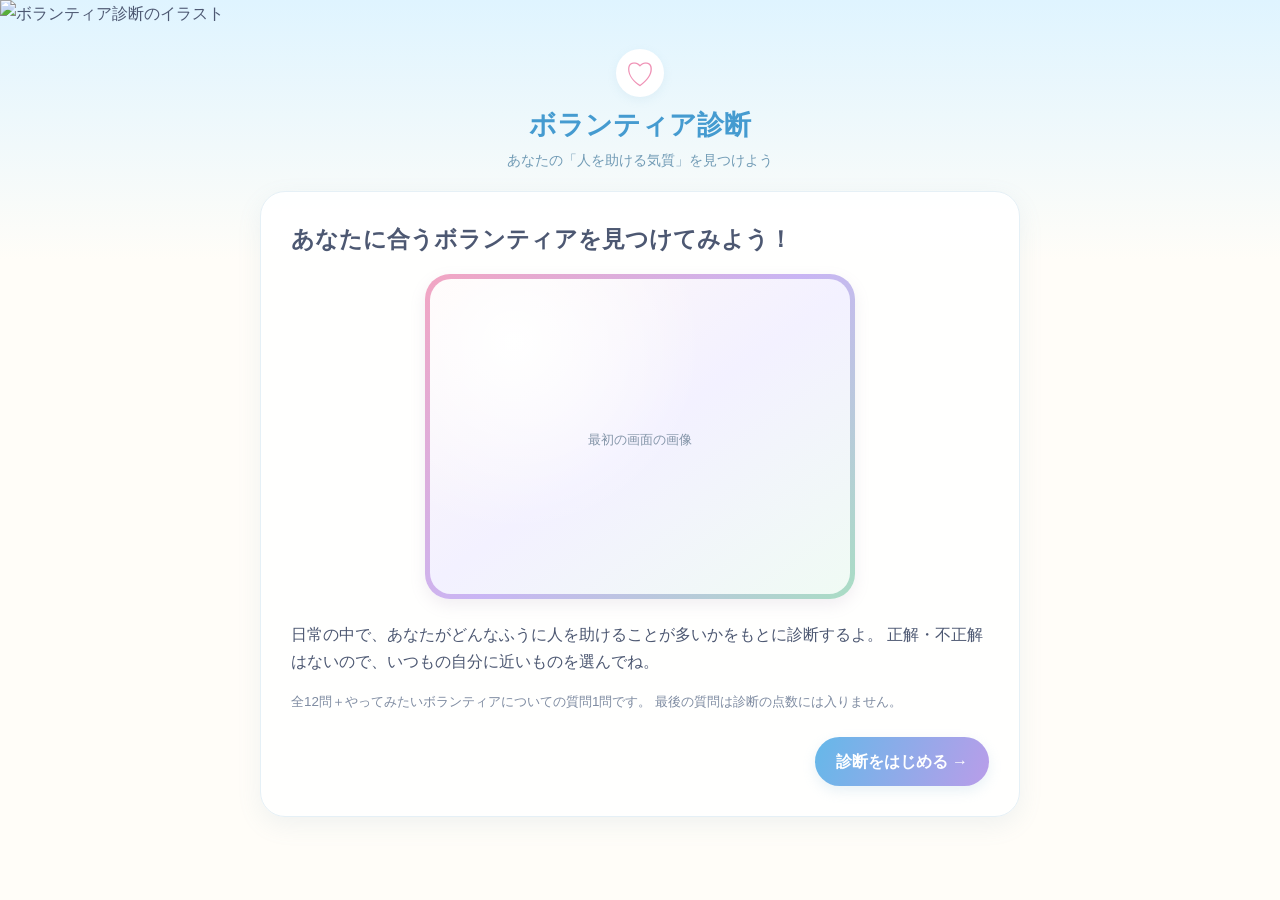
==== commit 2ae63dc4: "Add files via upload" ====
--- a/index.html
+++ b/index.html
@@ -560,10 +560,10 @@
   <div class="image-frame">
     <div class="image-area">
       <div class="image-placeholder">
-        <span class="emoji">🤝🌷</span>
+        <span class="emoji"></span>
         <small>最初の画面の画像</small>
       </div>
-      <img src="images/start.png"
+      <img src="images/画像1.png"
            alt="ボランティア診断のメインイラスト"
            onerror="this.style.display='none'">
     </div>
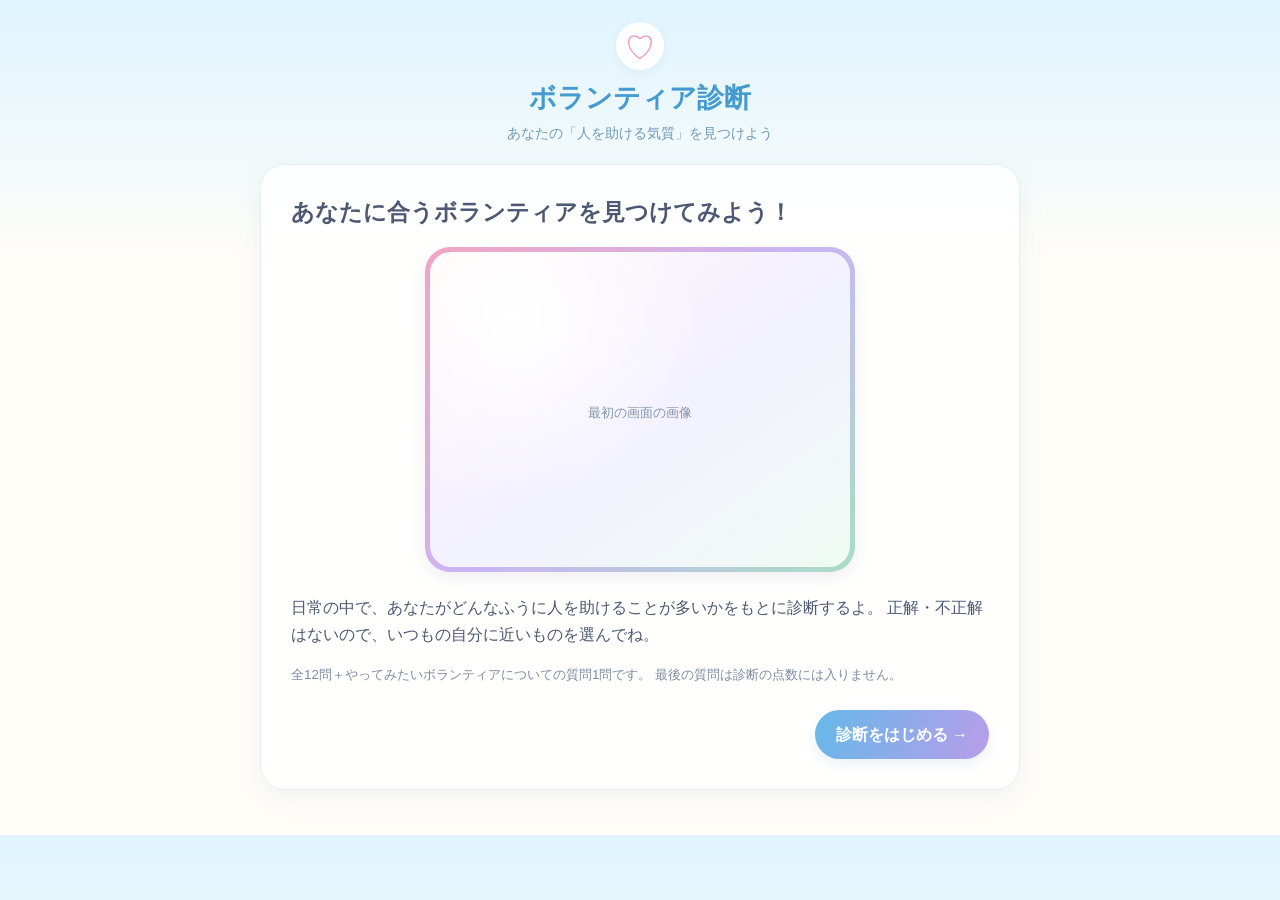
==== commit cde24916: "Add files via upload" ====
--- a/index.html
+++ b/index.html
@@ -1,6 +1,3 @@
-<div class="start-image-area">
-  <img src="images/start.png" alt="ボランティア診断のイラスト">
-</div>
 <!DOCTYPE html>
 <html lang="ja">
 <head>
@@ -9,536 +6,7 @@
 <meta name="theme-color" content="#e5f5ff">
 <title>ボランティア診断</title>
 
-<style>
-:root {
-  --blue: #83c8ee;
-  --pink: #f18eaf;
-  --purple: #c9b5ed;
-  --ink: #4d5872;
-  --muted: #7e8ba1;
-  --line: #d8eaf5;
-  --paper: #fff;
-}
-
-* {
-  box-sizing: border-box;
-}
-
-body {
-  margin: 0;
-  color: var(--ink);
-  font-family: "Yu Gothic", "Meiryo", sans-serif;
-  line-height: 1.7;
-  background: linear-gradient(180deg, #dff4ff, #fffdf8 260px);
-}
-
-button, textarea {
-  font: inherit;
-}
-
-button {
-  cursor: pointer;
-}
-
-.app {
-  width: min(100% - 24px, 760px);
-  margin: auto;
-  padding-bottom: 45px;
-}
-
-.hidden {
-  display: none !important;
-}
-
-/* ヘッダー */
-
-.brand {
-  text-align: center;
-  padding: 22px 10px 18px;
-}
-
-.brand-mark {
-  width: 48px;
-  height: 48px;
-  display: grid;
-  place-items: center;
-  margin: auto;
-  border-radius: 50%;
-  background: white;
-  color: #ef91b5;
-  font-size: 30px;
-  box-shadow: 0 3px 10px #8ebbd522;
-}
-
-.brand h1 {
-  margin: 5px 0 0;
-  font-size: 1.7rem;
-  color: #459bd0;
-}
-
-.brand p {
-  margin: 0;
-  color: #719bb5;
-  font-size: .9rem;
-}
-
-/* 画面共通 */
-
-.panel {
-  padding: clamp(17px, 4vw, 30px);
-  background: #ffffffed;
-  border-radius: 25px;
-  box-shadow: 0 8px 25px #739ab51c;
-  border: 1px solid #e5f0f6;
-}
-
-h2 {
-  font-size: clamp(1.15rem, 3.5vw, 1.45rem);
-  line-height: 1.55;
-  margin: 0 0 16px;
-}
-
-.hint, .small {
-  color: var(--muted);
-  font-size: .84rem;
-}
-
-.note {
-  padding: 12px 14px;
-  border-radius: 14px;
-  background: #fff5f9;
-  color: #806b78;
-  font-size: .88rem;
-}
-
-/* 画像スペース */
-
-.image-frame {
-  width: min(100%, 430px);
-  margin: 16px auto 22px;
-  padding: 5px;
-  border-radius: 25px;
-  background: linear-gradient(
-    135deg,
-    #f2a5c2,
-    #c9b5f4,
-    #a9ddc4
-  );
-  box-shadow: 0 6px 16px #987da522;
-}
-
-/*
-  画像は必ず全体を表示する。
-  cover は使わず contain にすることで、
-  拡大による切り抜きを防ぐ。
-*/
-
-.image-area {
-  width: 100%;
-  aspect-ratio: 4 / 3;
-  min-height: 180px;
-  max-height: 390px;
-  overflow: hidden;
-  border-radius: 21px;
-  background:
-    radial-gradient(circle at 20% 20%, #fff, transparent 45%),
-    linear-gradient(145deg, #fff8f7, #f3f1ff, #f0fbf4);
-  display: flex;
-  align-items: center;
-  justify-content: center;
-  position: relative;
-}
-
-.image-area img {
-  display: block;
-  width: 100%;
-  height: 100%;
-  object-fit: contain;
-  object-position: center;
-  position: relative;
-  z-index: 1;
-}
-
-.image-placeholder {
-  position: absolute;
-  inset: 0;
-  display: flex;
-  flex-direction: column;
-  align-items: center;
-  justify-content: center;
-  color: #8495a8;
-  text-align: center;
-  padding: 15px;
-}
-
-.image-placeholder .emoji {
-  font-size: 3.8rem;
-  line-height: 1.3;
-}
-
-.image-placeholder small {
-  margin-top: 8px;
-  font-size: .8rem;
-}
-
-.image-caption {
-  text-align: center;
-  font-size: .88rem;
-  color: #71879a;
-  margin: -9px 0 19px;
-}
-
-/* 質問画面 */
-
-.eyebrow {
-  display: flex;
-  justify-content: space-between;
-  color: #459bd0;
-  font-weight: 700;
-  font-size: .9rem;
-}
-
-.progress {
-  height: 12px;
-  background: #eaf4fa;
-  border-radius: 99px;
-  overflow: hidden;
-  margin: 10px 0 22px;
-}
-
-.progress-fill {
-  height: 100%;
-  width: 0;
-  background: linear-gradient(90deg, #65b9e9, #c4b0ed);
-  transition: width .2s;
-}
-
-.question-heading {
-  display: flex;
-  align-items: center;
-  gap: 13px;
-  margin-bottom: 12px;
-}
-
-.question-number {
-  flex: 0 0 58px;
-  width: 58px;
-  height: 58px;
-  display: grid;
-  place-items: center;
-  border-radius: 18px;
-  background: #78bfe7;
-  color: white;
-  font-size: 1.35rem;
-  font-weight: 800;
-}
-
-.question-heading h2 {
-  margin: 0;
-}
-
-/* 選択肢 */
-
-.choices {
-  display: grid;
-  gap: 11px;
-}
-
-.choice {
-  width: 100%;
-  min-height: 62px;
-  padding: 12px 15px;
-  display: grid;
-  grid-template-columns: minmax(0, 1fr) 38px;
-  align-items: center;
-  gap: 12px;
-  text-align: left;
-  color: var(--ink);
-  background: white;
-  border: 2px solid var(--line);
-  border-radius: 17px;
-  transition: .18s;
-}
-
-.choice:hover {
-  border-color: #efb2c8;
-}
-
-.choice.selected {
-  border-color: #f18eaf;
-  background: #fff4f8;
-}
-
-.choice-text {
-  font-size: .96rem;
-  overflow-wrap: anywhere;
-}
-
-.choice.selected .choice-text {
-  font-weight: 700;
-}
-
-.heart {
-  width: 34px;
-  height: 34px;
-  display: grid;
-  place-items: center;
-}
-
-.heart svg {
-  width: 31px;
-  height: 31px;
-}
-
-.heart path {
-  fill: transparent;
-  stroke: #34343a;
-  stroke-width: 1.8;
-}
-
-.choice.selected .heart path {
-  fill: #f18eaf;
-  stroke: #d85f8a;
-}
-
-/* ボタン */
-
-.nav-row {
-  display: flex;
-  justify-content: space-between;
-  align-items: center;
-  gap: 12px;
-  margin-top: 23px;
-}
-
-.btn {
-  border: 0;
-  border-radius: 999px;
-  padding: 11px 21px;
-  font-weight: 700;
-}
-
-.btn-primary {
-  color: white;
-  background: linear-gradient(110deg, #65b8e9, #b99de9);
-  box-shadow: 0 5px 13px #8ab8d633;
-}
-
-.btn-primary:disabled {
-  opacity: .4;
-  cursor: not-allowed;
-}
-
-.btn-ghost {
-  color: #5f7488;
-  background: #edf6fb;
-}
-
-/* Q13 */
-
-.interest-grid {
-  display: grid;
-  grid-template-columns: repeat(2, minmax(0, 1fr));
-  gap: 10px;
-}
-
-.interest-option {
-  min-height: 85px;
-  padding: 12px;
-  text-align: left;
-  color: var(--ink);
-  background: white;
-  border: 2px solid var(--line);
-  border-radius: 15px;
-}
-
-.interest-option.selected {
-  border-color: #f18eaf;
-  background: #fff2f7;
-}
-
-.interest-option span {
-  display: block;
-  font-size: 1.4rem;
-}
-
-textarea {
-  width: 100%;
-  min-height: 95px;
-  padding: 13px;
-  border: 1.5px solid var(--line);
-  border-radius: 14px;
-  resize: vertical;
-}
-
-/* 結果画面 */
-
-.result-title {
-  color: #459bd0;
-  font-size: clamp(1.6rem, 5vw, 2.2rem);
-  margin: 0;
-}
-
-.result-sub {
-  color: var(--muted);
-}
-
-.result-top {
-  display: grid;
-  grid-template-columns: minmax(0, 1fr) minmax(210px, .95fr);
-  gap: 20px;
-  align-items: center;
-}
-
-.result-character {
-  min-height: 170px;
-  border-radius: 22px;
-  background: linear-gradient(145deg, #e5f7ff, #fff1f7, #f7f8dc);
-  display: grid;
-  place-items: center;
-  font-size: 5rem;
-}
-
-.section-title {
-  font-size: 1.1rem;
-  margin: 25px 0 10px;
-}
-
-.feature-list {
-  display: flex;
-  flex-wrap: wrap;
-  gap: 8px;
-  padding: 0;
-  list-style: none;
-}
-
-.feature-list li {
-  padding: 6px 11px;
-  border-radius: 999px;
-  background: #eff8ff;
-  font-size: .9rem;
-}
-
-/* 点数グラフ */
-
-.score-list {
-  display: grid;
-  gap: 12px;
-  padding: 15px;
-  border-radius: 17px;
-  background: #f8fbff;
-}
-
-.score-row {
-  display: grid;
-  grid-template-columns: 75px minmax(0, 1fr) 42px;
-  gap: 9px;
-  align-items: center;
-  font-size: .87rem;
-}
-
-.score-track {
-  height: 15px;
-  background: #e8e8f0;
-  border-radius: 99px;
-  overflow: hidden;
-}
-
-.score-bar {
-  height: 100%;
-  background: linear-gradient(90deg, #f18eaf, #b99ae8);
-  border-radius: 99px;
-}
-
-.score-value {
-  text-align: right;
-  font-weight: 700;
-}
-
-/* 比較 */
-
-.compare {
-  display: grid;
-  grid-template-columns: 1fr 1fr;
-  gap: 12px;
-}
-
-.compare-card {
-  padding: 15px;
-  border: 1px solid var(--line);
-  border-radius: 17px;
-  background: white;
-}
-
-.compare-card h4 {
-  margin: 0 0 7px;
-  color: #d96c94;
-}
-
-.compare-card p {
-  margin: 0;
-  font-size: .93rem;
-}
-
-.url-box {
-  padding: 14px;
-  background: #f5f8ff;
-  border-radius: 15px;
-  overflow-wrap: anywhere;
-}
-
-.url-box a {
-  color: #8063b0;
-}
-
-.result-actions {
-  display: flex;
-  flex-wrap: wrap;
-  gap: 10px;
-  margin-top: 22px;
-}
-
-@media(max-width:560px) {
-  .app {
-    width: min(100% - 16px, 760px);
-  }
-
-  .panel {
-    padding: 16px 13px;
-  }
-
-  .result-top {
-    grid-template-columns: 1fr;
-  }
-
-  .compare {
-    grid-template-columns: 1fr;
-  }
-
-  .choice {
-    grid-template-columns: minmax(0, 1fr) 34px;
-    padding: 11px;
-  }
-
-  .image-area {
-    max-height: 300px;
-  }
-}
-
-@media print {
-  body {
-    background: white;
-  }
-
-  .brand, .result-actions {
-    display: none;
-  }
-
-  .panel {
-    box-shadow: none;
-  }
-}
-</style>
+<link rel="stylesheet" href="style.css">
 </head>
 
 <body>
@@ -591,6 +59,8 @@
 
 <section id="quiz-screen" class="panel hidden">
 
+  <div class="quiz-content">
+
   <div class="eyebrow">
     <span id="step-label">Q1 / 12</span>
     <span id="step-percent">8%</span>
@@ -605,18 +75,7 @@
     <h2 id="question-text"></h2>
   </div>
 
-  <div class="image-frame">
-    <div class="image-area" id="question-image-area">
-      <div class="image-placeholder" id="question-placeholder">
-        <span class="emoji">🧑‍🤝‍🧑</span>
-        <small>質問のイラスト</small>
-      </div>
-      <img id="question-image" src="" alt="">
-    </div>
-  </div>
-
-  <p class="image-caption" id="scene-label"></p>
-
+  <!-- 質問ごとのイラストを画面全体の背景として表示 -->
   <div class="choices" id="choices"></div>
 
   <p class="hint">
@@ -628,6 +87,7 @@
     <button class="btn btn-primary" id="next-btn" disabled>次へ →</button>
   </div>
 
+  </div><!-- /.quiz-content -->
 </section>
 
 <!-- Q13 -->
@@ -798,134 +258,110 @@
 scene:"images/q4.png",
 label:"転校してきた人",
 choices:[
-"自分から話しかけて、みんなの輪に誘う",
-"楽しめそうなことに誘って、一緒に過ごす",
-"学校のことやルールを分かりやすく教える",
-"その人のペースに合わせながら関わりを持つ"
-]
-},
-
-{
-text:"家族が忙しそうにしているとき、あなたはどうすることが多い？",
+"休み時間に話しかけて、みんなの輪に誘う",
+"自分から積極的に声をかける",
+"学校のルールや授業のことを丁寧に教える",
+"相手の様子を見ながら、少しずつ話しかける"
+]
+},
+
+{
+text:"家族が忙しそうにしているとき、あなたならどうする？",
 scene:"images/q5.png",
 label:"忙しそうな家族",
 choices:[
-"兄弟の面倒を進んで見る",
-"インターホンの対応をする",
+"家族が困っていそうなことを見つけて手伝う",
+"頼まれる前に、できることをすぐに始める",
 "やることを整理して、効率よく進める",
-"優先順位を考えて、手伝う"
-]
-},
-
-{
-text:"友達が勉強で分からないところがあると言っています。あなたならどうする？",
+"家族の様子を見て、必要そうなことを手伝う"
+]
+},
+
+{
+text:"友達が苦手な勉強で困っているとき、あなたならどうする？",
 scene:"images/q6.png",
 label:"勉強で困っている友達",
 choices:[
-"隣で一緒に問題を解いてみる",
-"ゲームや例えを使って楽しく教える",
-"どこが分からないのか確認して、説明する",
-"相手のペースに合わせてゆっくり教える"
-]
-},
-
-{
-text:"みんなで地域のイベントの準備をしています。作業がなかなか進みません。あなたならどうする？",
+"一緒に問題を解きながら、わかるまで説明する",
+"自分から声をかけて、すぐに教える",
+"どこがわからないのか確認して、順番に説明する",
+"相手のペースに合わせて、ゆっくり教える"
+]
+},
+
+{
+text:"地域のお祭りで、準備が間に合っていない様子です。あなたならどうする？",
 scene:"images/q7.png",
-label:"地域イベントの準備",
+label:"お祭りの準備",
 choices:[
-"「みんなでやろう！」と声をかけて働き始める",
-"楽しくできる方法を考えて、みんなを盛り上げる",
-"やることを書き出して、順番に進める",
-"それぞれが無理なくできる仕事を考える"
-]
-},
-
-{
-text:"電車やバスで、年配の人が立っています。席が空いたらどうする？",
+"周りの人に声をかけて、一緒に準備を進める",
+"できることを見つけて、すぐに動く",
+"準備の順番や役割を整理する",
+"困っている人がいないか確認して手伝う"
+]
+},
+
+{
+text:"道にごみが落ちているのを見つけました。あなたならどうする？",
 scene:"images/q8.png",
-label:"バスや電車の座席",
+label:"道に落ちているごみ",
 choices:[
-"「どうぞ」と声をかける",
-"すぐに立って席を譲る",
-"相手が笑顔になれるように、明るく優しく声をかける",
-"必要か様子を見てから声をかける"
-]
-},
-
-{
-text:"学校で友達がみんなの前で発表することになり、前日に「緊張する」と相談してきた。あなたならどうする？",
+"周りの人にも声をかけて、一緒に拾う",
+"気づいたらすぐに拾う",
+"ごみの分別を確認して、きちんと片づける",
+"周りの安全を確認してから拾う"
+]
+},
+
+{
+text:"初めて会う人が集まる交流会に参加しました。あなたならどうする？",
 scene:"images/q9.png",
-label:"発表を前に緊張する友達",
+label:"交流会の様子",
 choices:[
-"「大丈夫！」と声をかけて元気づける",
-"一緒に練習して発表を盛り上げる",
-"内容を一緒に整理する",
-"気持ちを聞いて落ち着けるようにする"
-]
-},
-
-{
-text:"友達の誕生日会をみんなで準備することになりました。あなたは何をする？",
+"いろいろな人に話しかけて、交流の輪を広げる",
+"自分から積極的に話しかける",
+"相手の話を聞きながら、共通点を見つける",
+"話しやすそうな人から、少しずつ会話する"
+]
+},
+
+{
+text:"学校の行事で、資料や掲示物を作ることになりました。あなたならどうする？",
 scene:"images/q10.png",
-label:"誕生日会の準備",
+label:"資料や掲示物の準備",
 choices:[
-"みんなに声をかけて、準備を進める",
-"サプライズや楽しい企画を考える",
-"ゴミを減らせる飾りや、繰り返し使える道具を選ぶ",
-"外国の料理や遊びを紹介して、みんなで楽しめるようにする"
-]
-},
-
-{
-text:"友達と街を歩いていて、道に迷っている人を見かけました。あなたならどうする？",
+"みんなの意見を聞きながら、楽しいデザインを考える",
+"まずは必要なものを用意して、作業を始める",
+"内容や順番を整理して、わかりやすくまとめる",
+"細かいところまで確認しながら、丁寧に仕上げる"
+]
+},
+
+{
+text:"地域の魅力を紹介する機会があったら、あなたならどうする？",
 scene:"images/q11.png",
-label:"道に迷っている人",
+label:"地域の魅力を紹介する場面",
 choices:[
-"道案内の看板や周辺の様子を確認し、分かりやすい道を探す",
-"一緒に地図を見ながら目的地を探す",
-"場所や行き方を調べて、分かりやすく説明する",
-"相手が困っている様子を見ながら、必要なら声をかける"
-]
-},
-
-{
-text:"誰かのために何かをするとき、あなたはどんなことを大切にする？",
+"地域の人と協力して、紹介イベントを企画する",
+"自分から地域の魅力を伝える",
+"情報を調べて、わかりやすい資料にまとめる",
+"相手の興味に合わせて、丁寧に紹介する"
+]
+},
+
+{
+text:"災害に備えるための地域の活動が行われています。あなたならどうする？",
 scene:"images/q12.png",
-label:"誰かを思いやる気持ち",
+label:"地域の防災活動",
 choices:[
-"自然や環境を大切にし、みんなが気持ちよく過ごせる場所を作ること",
-"相手が楽しんだり、笑顔になったりすること",
-"必要なことを整理して、役に立つこと",
-"相手の気持ちや状況を考えて行動すること"
-]
-}
-
-];
-
-
-/* =================================
-   配点
-   左から①②③④
-================================= */
-
-const choiceTypeMap = [
-["A","B","G","H"],
-["E","C","D","H"],
-["A","E","G","C"],
-["A","F","C","H"],
-["B","F","D","G"],
-["C","D","B","H"],
-["A","F","D","H"],
-["F","G","B","H"],
-["A","B","C","H"],
-["A","D","E","F"],
-["E","C","D","F"],
-["E","B","D","H"]
-];
-
-
-/* =================================
+"地域の人に声をかけて、一緒に参加する",
+"必要な準備を見つけて、すぐに取り組む",
+"必要な物や手順を確認して、整理する",
+"参加する人の様子を見ながら、できることを手伝う"
+]
+}
+
+];/* =================================
    カテゴリー情報
 ================================= */
 
@@ -1127,6 +563,7 @@
       $(screen).classList.toggle("hidden", screen !== id);
     });
 
+  document.body.classList.toggle("quiz-active", id === "quiz-screen");
   window.scrollTo({top:0, behavior:"smooth"});
 }
 
@@ -1136,24 +573,19 @@
 ================================= */
 
 function showQuestionImage(question) {
-
-  const img = $("question-image");
-  const placeholder = $("question-placeholder");
-
-  img.style.display = "block";
-  img.src = question.scene;
-  img.alt = question.label;
-
-  placeholder.style.display = "none";
-
-  img.onerror = function() {
-    img.style.display = "none";
-    placeholder.style.display = "flex";
-    placeholder.querySelector("small").textContent =
-      "画像が見つかりません：" + question.scene;
+  const screen = $("quiz-screen");
+  const imagePath = question.scene;
+
+  // 質問ごとのイラストを、専用枠ではなく画面全体の背景にする
+  screen.style.backgroundImage = `url("${imagePath}")`;
+
+  // 画像が読み込めない場合も、文字が読める背景色を表示する
+  const testImage = new Image();
+  testImage.onerror = () => {
+    screen.style.backgroundImage =
+      "linear-gradient(145deg, #e5f3ec, #f8eaf0, #e8effb)";
   };
-
-  $("scene-label").textContent = question.label;
+  testImage.src = imagePath;
 }
 
 
--- a/style.css
+++ b/style.css
@@ -0,0 +1,720 @@
+:root {
+  --blue: #83c8ee;
+  --pink: #f18eaf;
+  --purple: #c9b5ed;
+  --ink: #4d5872;
+  --muted: #7e8ba1;
+  --line: #d8eaf5;
+  --paper: #fff;
+}
+
+* {
+  box-sizing: border-box;
+}
+
+body {
+  margin: 0;
+  color: var(--ink);
+  font-family: "Yu Gothic", "Meiryo", sans-serif;
+  line-height: 1.7;
+  background: linear-gradient(180deg, #dff4ff, #fffdf8 260px);
+}
+
+button, textarea {
+  font: inherit;
+}
+
+button {
+  cursor: pointer;
+}
+
+.app {
+  width: min(100% - 24px, 760px);
+  margin: auto;
+  padding-bottom: 45px;
+}
+
+.hidden {
+  display: none !important;
+}
+
+/* ヘッダー */
+
+.brand {
+  text-align: center;
+  padding: 22px 10px 18px;
+}
+
+.brand-mark {
+  width: 48px;
+  height: 48px;
+  display: grid;
+  place-items: center;
+  margin: auto;
+  border-radius: 50%;
+  background: white;
+  color: #ef91b5;
+  font-size: 30px;
+  box-shadow: 0 3px 10px #8ebbd522;
+}
+
+.brand h1 {
+  margin: 5px 0 0;
+  font-size: 1.7rem;
+  color: #459bd0;
+}
+
+.brand p {
+  margin: 0;
+  color: #719bb5;
+  font-size: .9rem;
+}
+
+/* 画面共通 */
+
+.panel {
+  padding: clamp(17px, 4vw, 30px);
+  background: #ffffffed;
+  border-radius: 25px;
+  box-shadow: 0 8px 25px #739ab51c;
+  border: 1px solid #e5f0f6;
+}
+
+h2 {
+  font-size: clamp(1.15rem, 3.5vw, 1.45rem);
+  line-height: 1.55;
+  margin: 0 0 16px;
+}
+
+.hint, .small {
+  color: var(--muted);
+  font-size: .84rem;
+}
+
+.note {
+  padding: 12px 14px;
+  border-radius: 14px;
+  background: #fff5f9;
+  color: #806b78;
+  font-size: .88rem;
+}
+
+/* 画像スペース */
+
+.image-frame {
+  width: min(100%, 430px);
+  margin: 16px auto 22px;
+  padding: 5px;
+  border-radius: 25px;
+  background: linear-gradient(
+    135deg,
+    #f2a5c2,
+    #c9b5f4,
+    #a9ddc4
+  );
+  box-shadow: 0 6px 16px #987da522;
+}
+
+/* 画像を切り抜かず全体表示 */
+
+.image-area {
+  width: 100%;
+  aspect-ratio: 4 / 3;
+  min-height: 180px;
+  max-height: 390px;
+  overflow: hidden;
+  border-radius: 21px;
+  background:
+    radial-gradient(circle at 20% 20%, #fff, transparent 45%),
+    linear-gradient(145deg, #fff8f7, #f3f1ff, #f0fbf4);
+  display: flex;
+  align-items: center;
+  justify-content: center;
+  position: relative;
+}
+
+.image-area img {
+  display: block;
+  width: 100%;
+  height: 100%;
+  object-fit: contain;
+  object-position: center;
+  position: relative;
+  z-index: 1;
+}
+
+.image-placeholder {
+  position: absolute;
+  inset: 0;
+  display: flex;
+  flex-direction: column;
+  align-items: center;
+  justify-content: center;
+  color: #8495a8;
+  text-align: center;
+  padding: 15px;
+}
+
+.image-placeholder .emoji {
+  font-size: 3.8rem;
+  line-height: 1.3;
+}
+
+.image-placeholder small {
+  margin-top: 8px;
+  font-size: .8rem;
+}
+
+.image-caption {
+  text-align: center;
+  font-size: .88rem;
+  color: #71879a;
+  margin: -9px 0 19px;
+}
+
+/* 質問画面 */
+
+.eyebrow {
+  display: flex;
+  justify-content: space-between;
+  color: #459bd0;
+  font-weight: 700;
+  font-size: .9rem;
+}
+
+.progress {
+  height: 12px;
+  background: #eaf4fa;
+  border-radius: 99px;
+  overflow: hidden;
+  margin: 10px 0 22px;
+}
+
+.progress-fill {
+  height: 100%;
+  width: 0;
+  background: linear-gradient(90deg, #65b9e9, #c4b0ed);
+  transition: width .2s;
+}
+
+.question-heading {
+  display: flex;
+  align-items: center;
+  gap: 13px;
+  margin-bottom: 12px;
+}
+
+.question-number {
+  flex: 0 0 58px;
+  width: 58px;
+  height: 58px;
+  display: grid;
+  place-items: center;
+  border-radius: 18px;
+  background: #78bfe7;
+  color: white;
+  font-size: 1.35rem;
+  font-weight: 800;
+}
+
+.question-heading h2 {
+  margin: 0;
+}
+
+/* 選択肢 */
+
+.choices {
+  display: grid;
+  gap: 11px;
+}
+
+.choice {
+  width: 100%;
+  min-height: 62px;
+  padding: 12px 15px;
+  display: grid;
+  grid-template-columns: minmax(0, 1fr) 38px;
+  align-items: center;
+  gap: 12px;
+  text-align: left;
+  color: var(--ink);
+  background: white;
+  border: 2px solid var(--line);
+  border-radius: 17px;
+  transition: .18s;
+}
+
+.choice:hover {
+  border-color: #efb2c8;
+}
+
+.choice.selected {
+  border-color: #f18eaf;
+  background: #fff4f8;
+}
+
+.choice-text {
+  font-size: .96rem;
+  overflow-wrap: anywhere;
+}
+
+.choice.selected .choice-text {
+  font-weight: 700;
+}
+
+.heart {
+  width: 34px;
+  height: 34px;
+  display: grid;
+  place-items: center;
+}
+
+.heart svg {
+  width: 31px;
+  height: 31px;
+}
+
+.heart path {
+  fill: transparent;
+  stroke: #34343a;
+  stroke-width: 1.8;
+}
+
+.choice.selected .heart path {
+  fill: #f18eaf;
+  stroke: #d85f8a;
+}
+
+/* ボタン */
+
+.nav-row {
+  display: flex;
+  justify-content: space-between;
+  align-items: center;
+  gap: 12px;
+  margin-top: 23px;
+}
+
+.btn {
+  border: 0;
+  border-radius: 999px;
+  padding: 11px 21px;
+  font-weight: 700;
+}
+
+.btn-primary {
+  color: white;
+  background: linear-gradient(110deg, #65b8e9, #b99de9);
+  box-shadow: 0 5px 13px #8ab8d633;
+}
+
+.btn-primary:disabled {
+  opacity: .4;
+  cursor: not-allowed;
+}
+
+.btn-ghost {
+  color: #5f7488;
+  background: #edf6fb;
+}
+
+/* Q13 */
+
+.interest-grid {
+  display: grid;
+  grid-template-columns: repeat(2, minmax(0, 1fr));
+  gap: 10px;
+}
+
+.interest-option {
+  min-height: 85px;
+  padding: 12px;
+  text-align: left;
+  color: var(--ink);
+  background: white;
+  border: 2px solid var(--line);
+  border-radius: 15px;
+}
+
+.interest-option.selected {
+  border-color: #f18eaf;
+  background: #fff2f7;
+}
+
+.interest-option span {
+  display: block;
+  font-size: 1.4rem;
+}
+
+textarea {
+  width: 100%;
+  min-height: 95px;
+  padding: 13px;
+  border: 1.5px solid var(--line);
+  border-radius: 14px;
+  resize: vertical;
+}
+
+/* 結果画面 */
+
+.result-title {
+  color: #459bd0;
+  font-size: clamp(1.6rem, 5vw, 2.2rem);
+  margin: 0;
+}
+
+.result-sub {
+  color: var(--muted);
+}
+
+.result-top {
+  display: grid;
+  grid-template-columns: minmax(0, 1fr) minmax(210px, .95fr);
+  gap: 20px;
+  align-items: center;
+}
+
+.result-character {
+  min-height: 170px;
+  border-radius: 22px;
+  background: linear-gradient(145deg, #e5f7ff, #fff1f7, #f7f8dc);
+  display: grid;
+  place-items: center;
+  font-size: 5rem;
+}
+
+.section-title {
+  font-size: 1.1rem;
+  margin: 25px 0 10px;
+}
+
+.feature-list {
+  display: flex;
+  flex-wrap: wrap;
+  gap: 8px;
+  padding: 0;
+  list-style: none;
+}
+
+.feature-list li {
+  padding: 6px 11px;
+  border-radius: 999px;
+  background: #eff8ff;
+  font-size: .9rem;
+}
+
+/* 点数グラフ */
+
+.score-list {
+  display: grid;
+  gap: 12px;
+  padding: 15px;
+  border-radius: 17px;
+  background: #f8fbff;
+}
+
+.score-row {
+  display: grid;
+  grid-template-columns: 75px minmax(0, 1fr) 42px;
+  gap: 9px;
+  align-items: center;
+  font-size: .87rem;
+}
+
+.score-track {
+  height: 15px;
+  background: #e8e8f0;
+  border-radius: 99px;
+  overflow: hidden;
+}
+
+.score-bar {
+  height: 100%;
+  background: linear-gradient(90deg, #f18eaf, #b99ae8);
+  border-radius: 99px;
+}
+
+.score-value {
+  text-align: right;
+  font-weight: 700;
+}
+
+/* 比較 */
+
+.compare {
+  display: grid;
+  grid-template-columns: 1fr 1fr;
+  gap: 12px;
+}
+
+.compare-card {
+  padding: 15px;
+  border: 1px solid var(--line);
+  border-radius: 17px;
+  background: white;
+}
+
+.compare-card h4 {
+  margin: 0 0 7px;
+  color: #d96c94;
+}
+
+.compare-card p {
+  margin: 0;
+  font-size: .93rem;
+}
+
+.url-box {
+  padding: 14px;
+  background: #f5f8ff;
+  border-radius: 15px;
+  overflow-wrap: anywhere;
+}
+
+.url-box a {
+  color: #8063b0;
+}
+
+.result-actions {
+  display: flex;
+  flex-wrap: wrap;
+  gap: 10px;
+  margin-top: 22px;
+}
+
+/* スマートフォン表示 */
+
+@media(max-width:560px) {
+  .app {
+    width: min(100% - 16px, 760px);
+  }
+
+  .panel {
+    padding: 16px 13px;
+  }
+
+  .result-top {
+    grid-template-columns: 1fr;
+  }
+
+  .compare {
+    grid-template-columns: 1fr;
+  }
+
+  .choice {
+    grid-template-columns: minmax(0, 1fr) 34px;
+    padding: 11px;
+  }
+
+  .image-area {
+    max-height: 300px;
+  }
+}
+
+@media print {
+  body {
+    background: white;
+  }
+
+  .brand, .result-actions {
+    display: none;
+  }
+
+  .panel {
+    box-shadow: none;
+  }
+}
+
+/* =====================================================
+   質問画面：背景画像を画面いっぱいに表示
+===================================================== */
+
+.quiz-active {
+  background: #e8eee8;
+}
+
+.quiz-active .app {
+  width: 100%;
+  max-width: none;
+  margin: 0;
+  padding: 0;
+}
+
+.quiz-active .brand {
+  display: none;
+}
+
+#quiz-screen {
+  position: relative;
+  isolation: isolate;
+  width: 100%;
+  min-height: 100vh;
+  min-height: 100dvh;
+  margin: 0;
+  padding: clamp(18px, 4vw, 34px);
+  border: 0;
+  border-radius: 0;
+  box-shadow: none;
+  background-color: #e8eee8;
+  background-position: center center;
+  background-repeat: no-repeat;
+  background-size: cover;
+  overflow: hidden;
+}
+
+#quiz-screen::before {
+  content: "";
+  position: absolute;
+  inset: 0;
+  z-index: -1;
+  background: rgba(255, 255, 255, 0.20);
+  pointer-events: none;
+}
+
+.quiz-content {
+  position: relative;
+  z-index: 1;
+  width: min(100%, 650px);
+  margin: 0 auto;
+}
+
+#quiz-screen .eyebrow,
+#quiz-screen .question-heading,
+#quiz-screen .hint,
+#quiz-screen .progress,
+#quiz-screen .nav-row {
+  position: relative;
+  z-index: 1;
+}
+
+#quiz-screen .eyebrow {
+  display: inline-flex;
+  gap: 18px;
+  padding: 7px 13px;
+  border-radius: 999px;
+  color: #42566a;
+  background: rgba(255, 255, 255, 0.82);
+}
+
+#quiz-screen .progress {
+  background: rgba(255, 255, 255, 0.72);
+}
+
+#quiz-screen .question-heading {
+  align-items: stretch;
+  gap: 10px;
+  padding: 13px;
+  margin: 0 0 18px;
+  border: 1px solid rgba(255, 255, 255, 0.75);
+  border-radius: 18px;
+  background: rgba(255, 255, 255, 0.82);
+  backdrop-filter: blur(5px);
+}
+
+#quiz-screen .question-number {
+  flex-basis: 54px;
+  width: 54px;
+  height: 54px;
+  border-radius: 16px;
+}
+
+#quiz-screen .question-heading h2 {
+  align-self: center;
+  margin: 0;
+  color: #34404d;
+  font-size: clamp(1.05rem, 4vw, 1.35rem);
+}
+
+#quiz-screen .choices {
+  display: grid;
+  gap: 11px;
+}
+
+#quiz-screen .choice {
+  min-height: 60px;
+  background: rgba(255, 255, 255, 0.12);
+  border: 2px solid rgba(255, 255, 255, 0.38);
+  box-shadow: 0 3px 10px rgba(38, 48, 55, 0.07);
+  backdrop-filter: blur(1px);
+  -webkit-backdrop-filter: blur(1px);
+}
+
+#quiz-screen .choice.selected {
+  background: rgba(255, 225, 237, 0.24);
+  border-color: rgba(229, 138, 170, 0.72);
+}
+
+#quiz-screen .hint {
+  display: inline-block;
+  padding: 6px 11px;
+  border-radius: 10px;
+  color: #46515c;
+  background: rgba(255, 255, 255, 0.78);
+}
+
+#quiz-screen .nav-row .btn {
+  box-shadow: 0 4px 12px rgba(38, 48, 55, 0.12);
+}
+
+@media (max-width: 560px) {
+  #quiz-screen {
+    padding: 15px 12px 24px;
+  }
+
+  #quiz-screen .question-heading {
+    padding: 11px;
+  }
+
+  #quiz-screen .choice {
+    min-height: 57px;
+  }
+}
+
+/* =====================================================
+   読みやすさ重視：文字を太く濃くする
+===================================================== */
+
+#quiz-screen .eyebrow {
+  color: #17364b;
+  font-weight: 800;
+  text-shadow: 0 1px 1px rgba(255, 255, 255, 0.9);
+}
+
+#quiz-screen .question-heading h2 {
+  color: #172b3d;
+  font-weight: 800;
+  line-height: 1.6;
+  text-shadow: 0 1px 2px rgba(255, 255, 255, 0.95);
+}
+
+#quiz-screen .choice {
+  color: #172b3d;
+  font-weight: 750;
+  text-shadow: 0 1px 2px rgba(255, 255, 255, 0.95);
+}
+
+#quiz-screen .choice-text {
+  color: #172b3d;
+  font-weight: 750;
+  line-height: 1.55;
+}
+
+#quiz-screen .choice.selected {
+  color: #762747;
+  border-color: rgba(190, 75, 119, 0.9);
+}
+
+#quiz-screen .choice.selected .choice-text {
+  color: #762747;
+  font-weight: 800;
+}
+
+#quiz-screen .hint {
+  color: #263d50;
+  font-weight: 700;
+  text-shadow: 0 1px 1px rgba(255, 255, 255, 0.9);
+}
+
+#quiz-screen .nav-row .btn {
+  font-weight: 800;
+}
